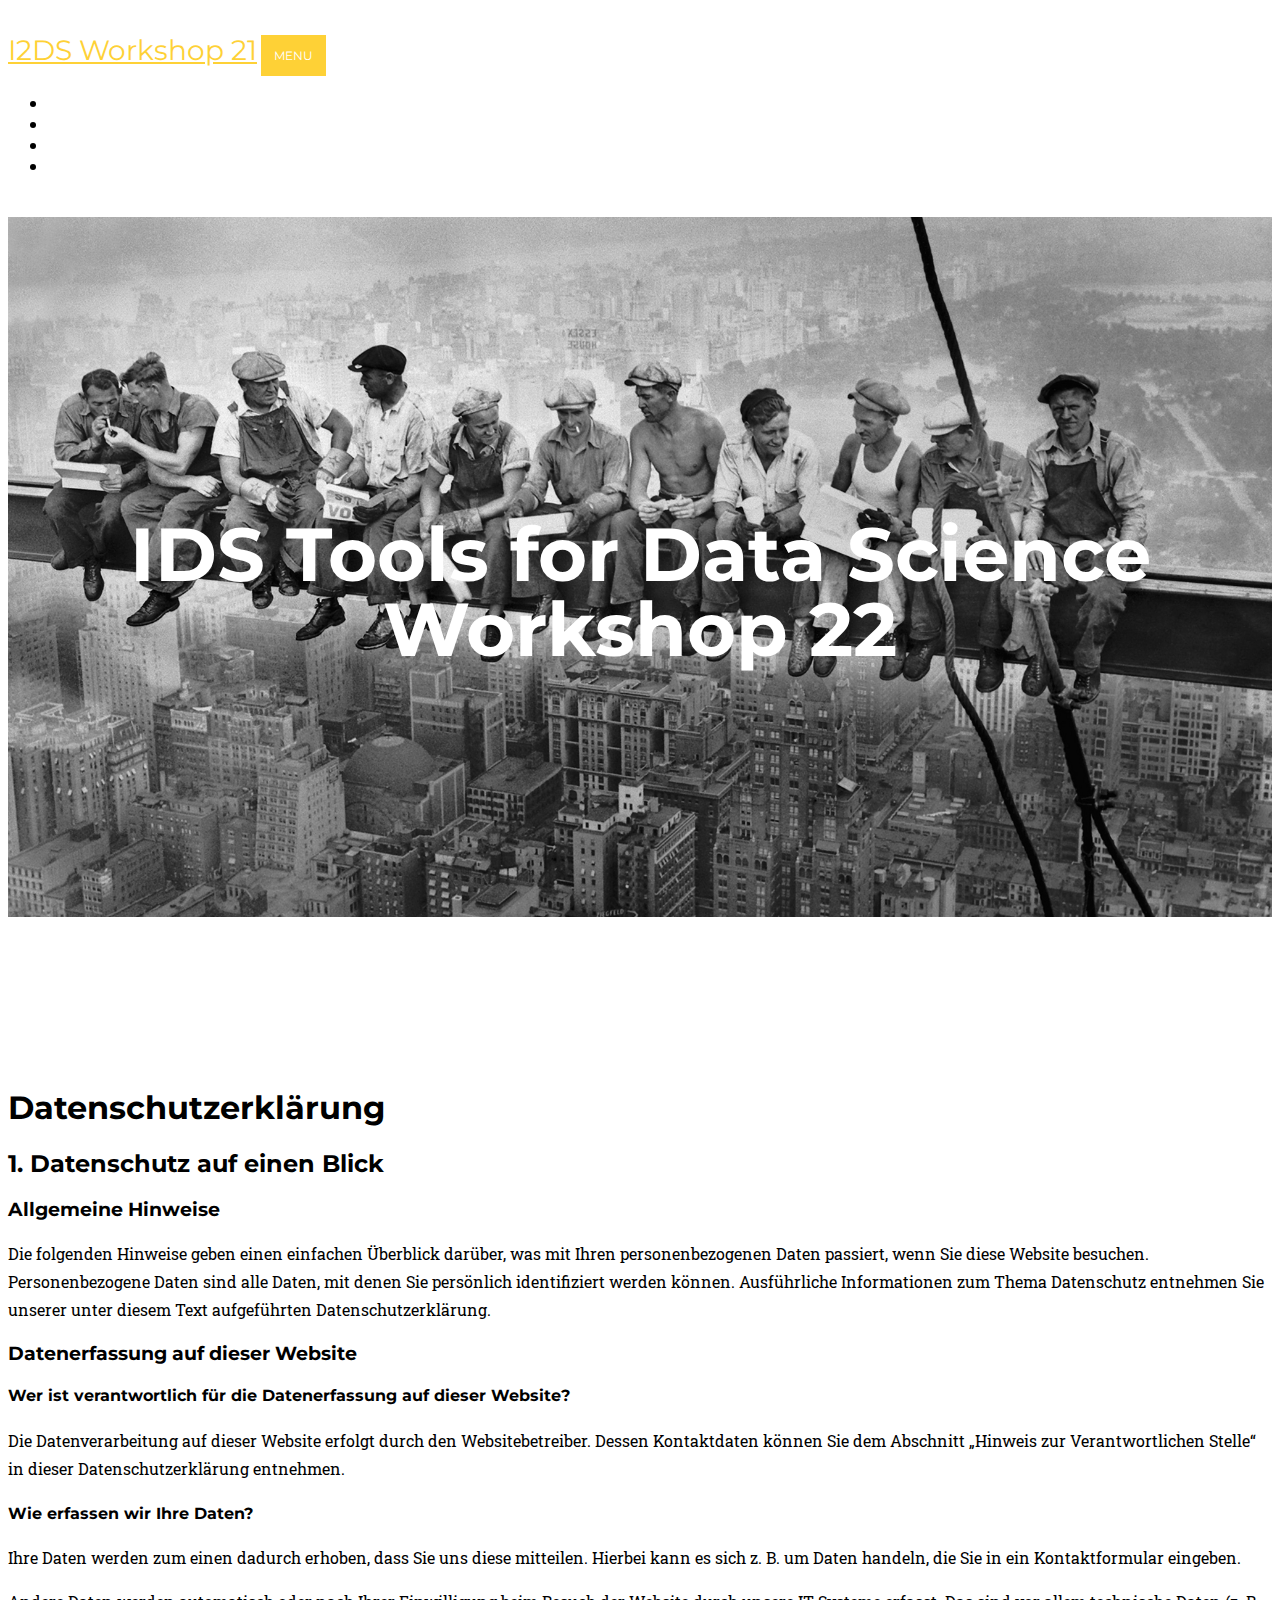
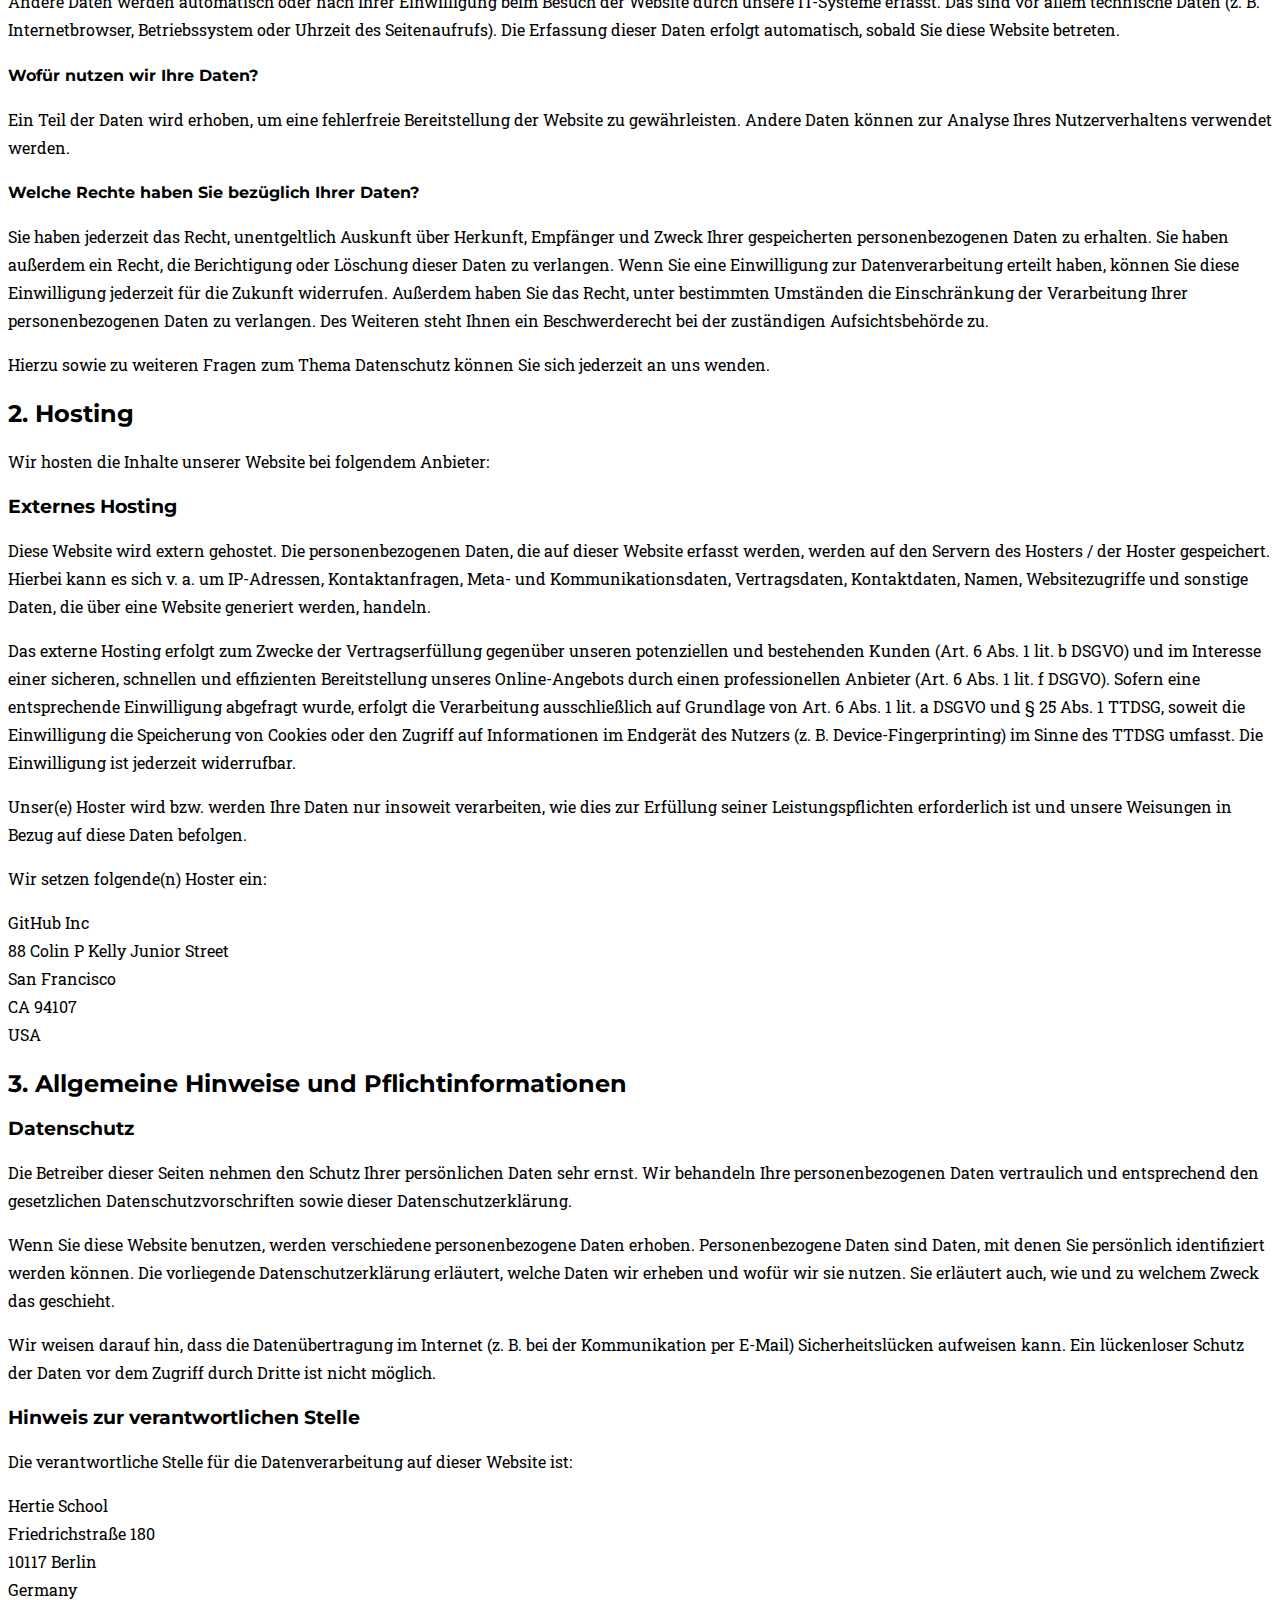
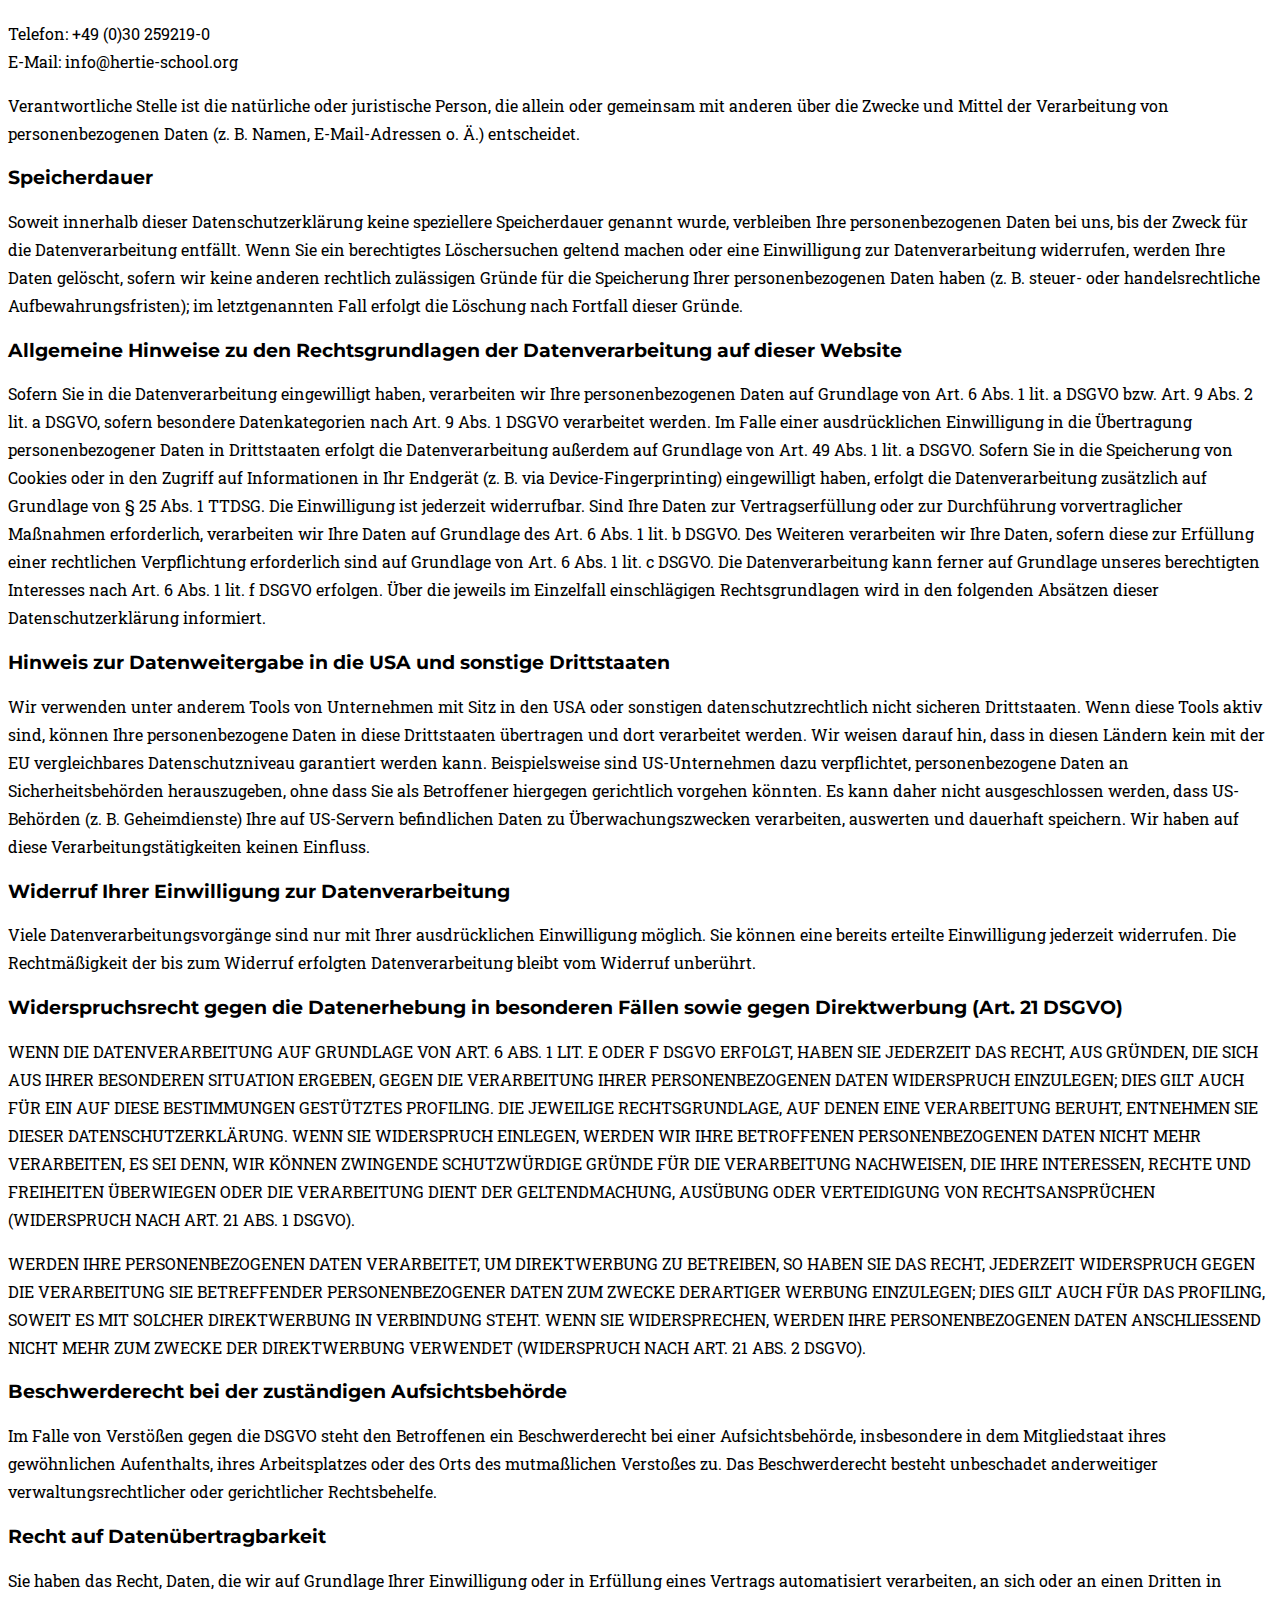
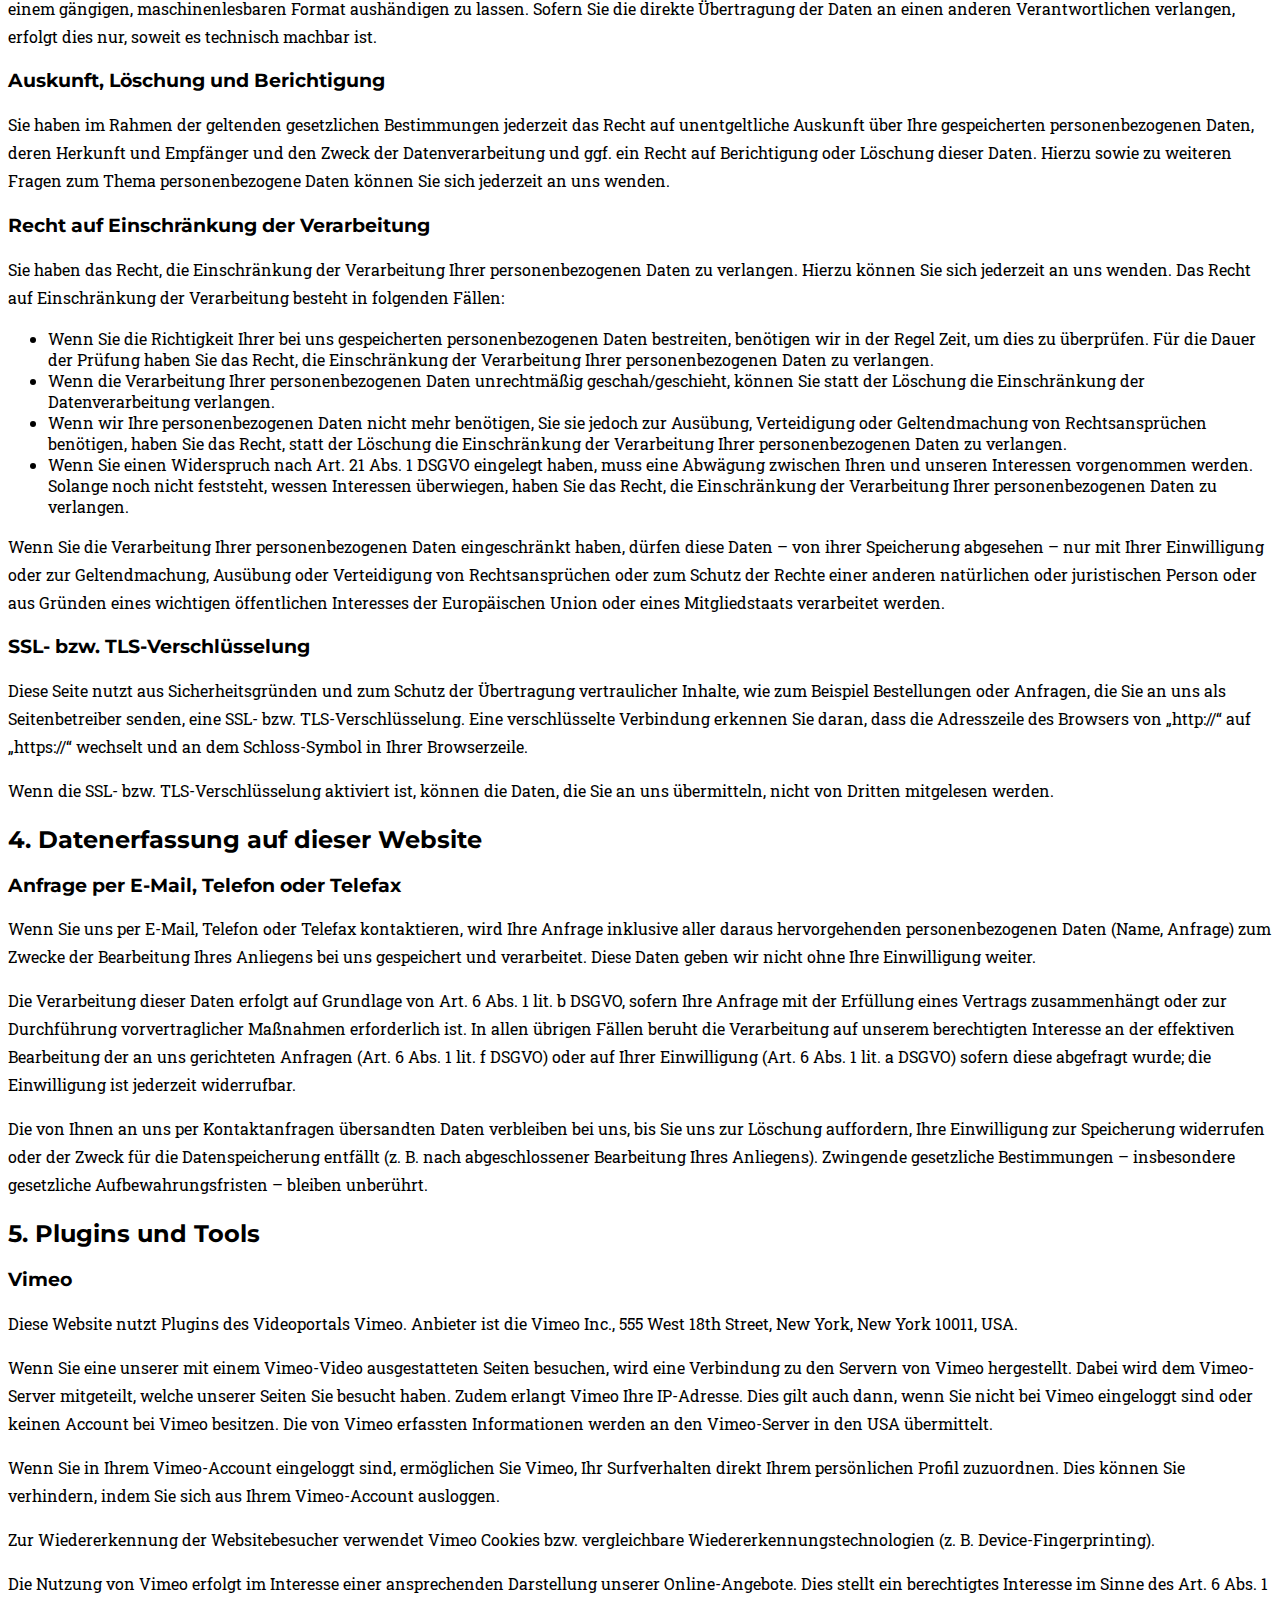
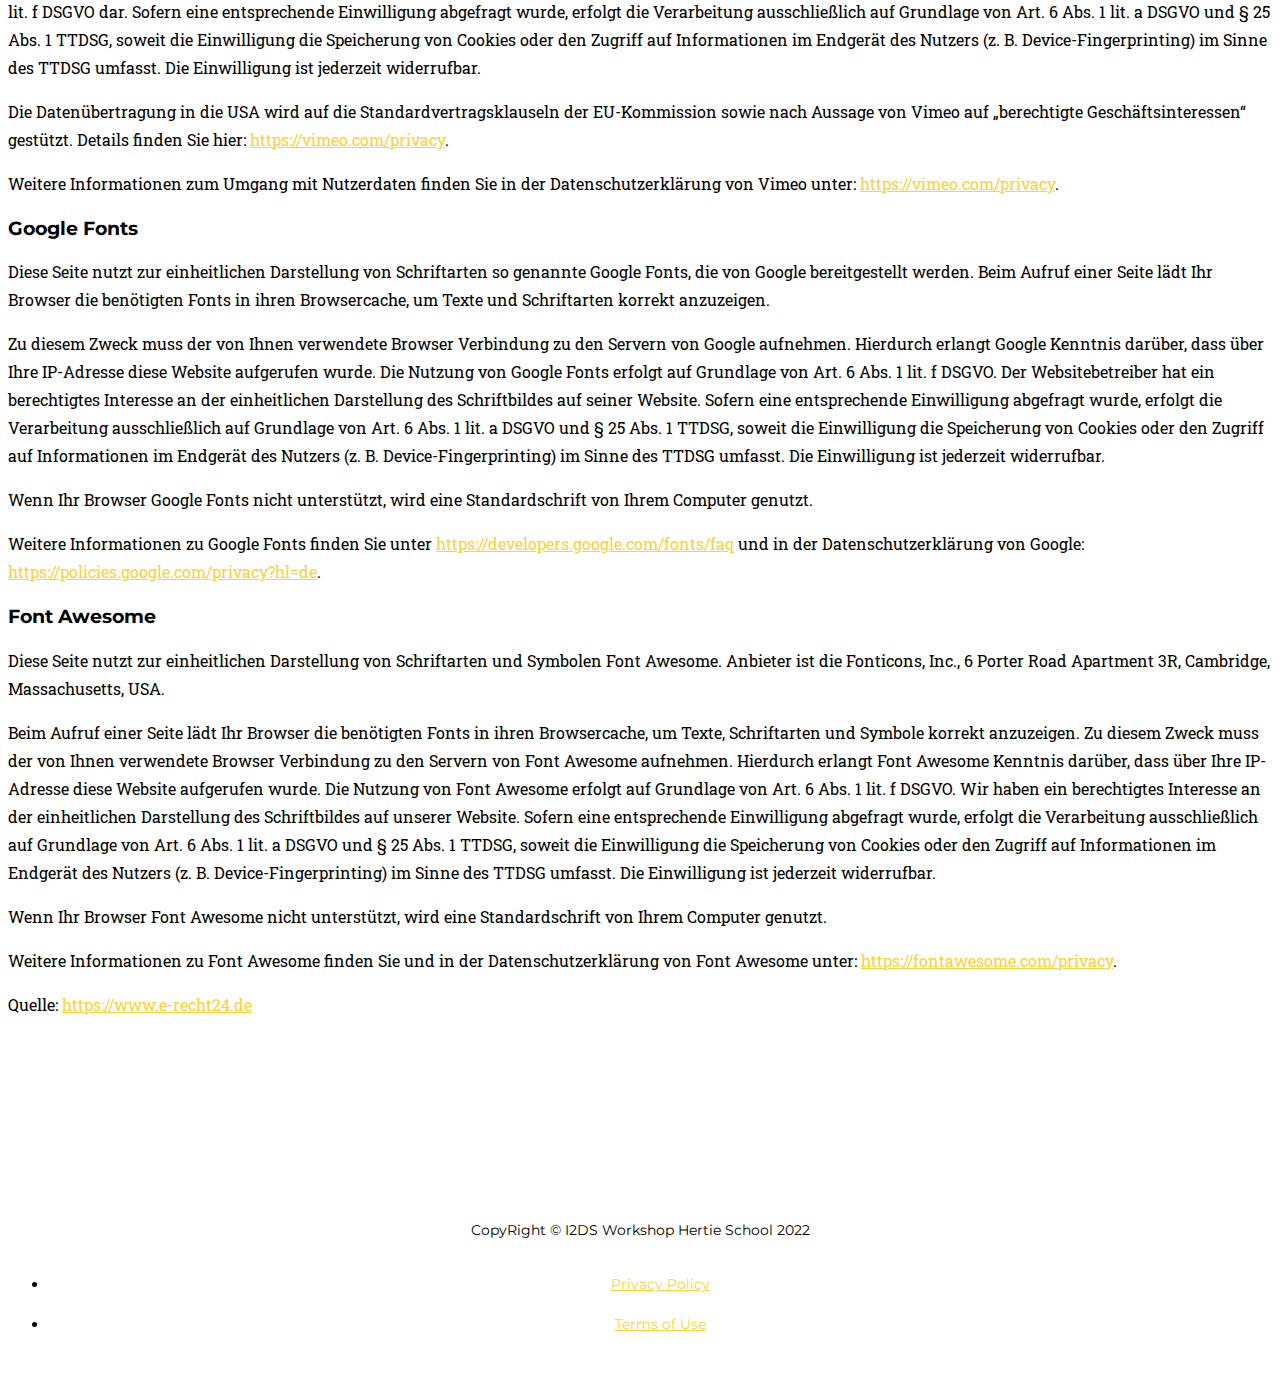
==== privacy.html @ bfecb5fe "first commit" ====
<!DOCTYPE html>
<html lang="en">

<head>

  <meta charset="utf-8">
  <meta name="viewport" content="width=device-width, initial-scale=1, shrink-to-fit=no">
  <meta name="description" content="">
  <meta name="author" content="">

  <title>I2DS Tools for Data Science Workshop 21</title>

  <!-- Bootstrap core CSS -->
  <link href="vendor/bootstrap/css/bootstrap.min.css" rel="stylesheet">

  <!-- Custom fonts for this template -->
  <link href="vendor/fontawesome-free/css/all.min.css" rel="stylesheet" type="text/css">
  <link href="https://fonts.googleapis.com/css?family=Montserrat:400,700" rel="stylesheet" type="text/css">
  <link href='https://fonts.googleapis.com/css?family=Kaushan+Script' rel='stylesheet' type='text/css'>
  <link href='https://fonts.googleapis.com/css?family=Droid+Serif:400,700,400italic,700italic' rel='stylesheet' type='text/css'>
  <link href='https://fonts.googleapis.com/css?family=Roboto+Slab:400,100,300,700' rel='stylesheet' type='text/css'>

  <!-- Custom styles for this template -->
  <link href="css/agency.css" rel="stylesheet">
  <!--  <link href="css/agency.min.css" rel="stylesheet">  -->

  <style type="text/css">
    .tg .tg-gges {
      background-color: #C5D9F1;
      text-align: left;
      vertical-align: bottom
    }

    .tg .tg-0lax {
      text-align: left;
      vertical-align: top
    }

    .tg .tg-7zrl {
      text-align: left;
      vertical-align: bottom
    }
  </style>

  <style type="text/css">
    .tg .tg-ycr8 {
      text-align: left;
      vertical-align: top
    }

    .tg .tg-raw7 {
      border-color: inherit;
      font-weight: bold;
      text-align: left;
      vertical-align: top
    }

    .tg .tg-zv36 {
      border-color: inherit;
      font-weight: bold;
      text-align: left;
      vertical-align: top
    }

    .tg .tg-uk4f {
      text-align: left;
      vertical-align: top
    }

    .tg .tg-6sgx {
      text-align: left;
      vertical-align: top
    }

    .tg .tg-vrym {
      background-color: #353a3f;
      border-color: inherit;
      color: #ffc702;
      font-weight: bold;
      text-align: center;
      vertical-align: middle
    }

    .tg .tg-y0hg {
      text-align: left;
      vertical-align: top
    }

  </style>
</head>

<body id="page-top">

  <!-- Navigation -->
  <nav class="navbar navbar-expand-lg navbar-dark fixed-top" id="mainNav">
    <div class="container">
      <a class="navbar-brand js-scroll-trigger" href="#page-top">I2DS Workshop 21</a>
      <button class="navbar-toggler navbar-toggler-right" type="button" data-toggle="collapse" data-target="#navbarResponsive" aria-controls="navbarResponsive" aria-expanded="false" aria-label="Toggle navigation">
        Menu
        <i class="fas fa-bars"></i>
      </button>
      <div class="collapse navbar-collapse" id="navbarResponsive">
        <ul class="navbar-nav text-uppercase ml-auto">
          <li class="nav-item">
            <a class="nav-link js-scroll-trigger" href="index.html#about">About</a>
          </li>
          <li class="nav-item">
            <a class="nav-link js-scroll-trigger" href="index.html#sessions">Sessions</a>
          </li>
          <li class="nav-item">
            <a class="nav-link js-scroll-trigger" href="index.html#participants">Participants</a>
          </li>
          <li class="nav-item">
            <a class="nav-link js-scroll-trigger" href="index.html#organizers">Organizers</a>
          </li>
        </ul>
      </div>
    </div>
  </nav>

  <!-- Privacy -->
  
  <!-- Header -->
  <header class="masthead">
    <div class="container">
      <div class="intro-text">
        <div class="intro-heading text-uppercase">IDS Tools for Data Science Workshop 22</div>
      </div>
    </div>
  </header>


<section>

<h1>Datenschutz&shy;erkl&auml;rung</h1>
<h2>1. Datenschutz auf einen Blick</h2>
<h3>Allgemeine Hinweise</h3> <p>Die folgenden Hinweise geben einen einfachen &Uuml;berblick dar&uuml;ber, was mit Ihren personenbezogenen Daten passiert, wenn Sie diese Website besuchen. Personenbezogene Daten sind alle Daten, mit denen Sie pers&ouml;nlich identifiziert werden k&ouml;nnen. Ausf&uuml;hrliche Informationen zum Thema Datenschutz entnehmen Sie unserer unter diesem Text aufgef&uuml;hrten Datenschutzerkl&auml;rung.</p>
<h3>Datenerfassung auf dieser Website</h3> <h4>Wer ist verantwortlich f&uuml;r die Datenerfassung auf dieser Website?</h4> <p>Die Datenverarbeitung auf dieser Website erfolgt durch den Websitebetreiber. Dessen Kontaktdaten k&ouml;nnen Sie dem Abschnitt &bdquo;Hinweis zur Verantwortlichen Stelle&ldquo; in dieser Datenschutzerkl&auml;rung entnehmen.</p> <h4>Wie erfassen wir Ihre Daten?</h4> <p>Ihre Daten werden zum einen dadurch erhoben, dass Sie uns diese mitteilen. Hierbei kann es sich z.&nbsp;B. um Daten handeln, die Sie in ein Kontaktformular eingeben.</p> <p>Andere Daten werden automatisch oder nach Ihrer Einwilligung beim Besuch der Website durch unsere IT-Systeme erfasst. Das sind vor allem technische Daten (z.&nbsp;B. Internetbrowser, Betriebssystem oder Uhrzeit des Seitenaufrufs). Die Erfassung dieser Daten erfolgt automatisch, sobald Sie diese Website betreten.</p> <h4>Wof&uuml;r nutzen wir Ihre Daten?</h4> <p>Ein Teil der Daten wird erhoben, um eine fehlerfreie Bereitstellung der Website zu gew&auml;hrleisten. Andere Daten k&ouml;nnen zur Analyse Ihres Nutzerverhaltens verwendet werden.</p> <h4>Welche Rechte haben Sie bez&uuml;glich Ihrer Daten?</h4> <p>Sie haben jederzeit das Recht, unentgeltlich Auskunft &uuml;ber Herkunft, Empf&auml;nger und Zweck Ihrer gespeicherten personenbezogenen Daten zu erhalten. Sie haben au&szlig;erdem ein Recht, die Berichtigung oder L&ouml;schung dieser Daten zu verlangen. Wenn Sie eine Einwilligung zur Datenverarbeitung erteilt haben, k&ouml;nnen Sie diese Einwilligung jederzeit f&uuml;r die Zukunft widerrufen. Au&szlig;erdem haben Sie das Recht, unter bestimmten Umst&auml;nden die Einschr&auml;nkung der Verarbeitung Ihrer personenbezogenen Daten zu verlangen. Des Weiteren steht Ihnen ein Beschwerderecht bei der zust&auml;ndigen Aufsichtsbeh&ouml;rde zu.</p> <p>Hierzu sowie zu weiteren Fragen zum Thema Datenschutz k&ouml;nnen Sie sich jederzeit an uns wenden.</p>
<h2>2. Hosting</h2>
<p>Wir hosten die Inhalte unserer Website bei folgendem Anbieter:</p>
<h3>Externes Hosting</h3> <p>Diese Website wird extern gehostet. Die personenbezogenen Daten, die auf dieser Website erfasst werden, werden auf den Servern des Hosters / der Hoster gespeichert. Hierbei kann es sich v.&nbsp;a. um IP-Adressen, Kontaktanfragen, Meta- und Kommunikationsdaten, Vertragsdaten, Kontaktdaten, Namen, Websitezugriffe und sonstige Daten, die &uuml;ber eine Website generiert werden, handeln.</p> <p>Das externe Hosting erfolgt zum Zwecke der Vertragserf&uuml;llung gegen&uuml;ber unseren potenziellen und bestehenden Kunden (Art. 6 Abs. 1 lit. b DSGVO) und im Interesse einer sicheren, schnellen und effizienten Bereitstellung unseres Online-Angebots durch einen professionellen Anbieter (Art. 6 Abs. 1 lit. f DSGVO). Sofern eine entsprechende Einwilligung abgefragt wurde, erfolgt die Verarbeitung ausschlie&szlig;lich auf Grundlage von Art. 6 Abs. 1 lit. a DSGVO und &sect; 25 Abs. 1 TTDSG, soweit die Einwilligung die Speicherung von Cookies oder den Zugriff auf Informationen im Endger&auml;t des Nutzers (z.&nbsp;B. Device-Fingerprinting) im Sinne des TTDSG umfasst. Die Einwilligung ist jederzeit widerrufbar.</p> <p>Unser(e) Hoster wird bzw. werden Ihre Daten nur insoweit verarbeiten, wie dies zur Erf&uuml;llung seiner Leistungspflichten erforderlich ist und unsere Weisungen in Bezug auf diese Daten befolgen.</p> <p>Wir setzen folgende(n) Hoster ein:</p>
<p>GitHub Inc<br />
88 Colin P Kelly Junior Street <br />
San Francisco<br />
CA 94107<br />
USA</p>
<h2>3. Allgemeine Hinweise und Pflicht&shy;informationen</h2>
<h3>Datenschutz</h3> <p>Die Betreiber dieser Seiten nehmen den Schutz Ihrer pers&ouml;nlichen Daten sehr ernst. Wir behandeln Ihre personenbezogenen Daten vertraulich und entsprechend den gesetzlichen Datenschutzvorschriften sowie dieser Datenschutzerkl&auml;rung.</p> <p>Wenn Sie diese Website benutzen, werden verschiedene personenbezogene Daten erhoben. Personenbezogene Daten sind Daten, mit denen Sie pers&ouml;nlich identifiziert werden k&ouml;nnen. Die vorliegende Datenschutzerkl&auml;rung erl&auml;utert, welche Daten wir erheben und wof&uuml;r wir sie nutzen. Sie erl&auml;utert auch, wie und zu welchem Zweck das geschieht.</p> <p>Wir weisen darauf hin, dass die Daten&uuml;bertragung im Internet (z.&nbsp;B. bei der Kommunikation per E-Mail) Sicherheitsl&uuml;cken aufweisen kann. Ein l&uuml;ckenloser Schutz der Daten vor dem Zugriff durch Dritte ist nicht m&ouml;glich.</p>
<h3>Hinweis zur verantwortlichen Stelle</h3> <p>Die verantwortliche Stelle f&uuml;r die Datenverarbeitung auf dieser Website ist:</p> <p>Hertie School<br />
Friedrichstra&szlig;e 180<br />
10117 Berlin<br />
Germany</p>

<p>Telefon: +49 (0)30 259219-0<br />
E-Mail: info@hertie-school.org</p>
 <p>Verantwortliche Stelle ist die nat&uuml;rliche oder juristische Person, die allein oder gemeinsam mit anderen &uuml;ber die Zwecke und Mittel der Verarbeitung von personenbezogenen Daten (z.&nbsp;B. Namen, E-Mail-Adressen o. &Auml;.) entscheidet.</p>

<h3>Speicherdauer</h3> <p>Soweit innerhalb dieser Datenschutzerkl&auml;rung keine speziellere Speicherdauer genannt wurde, verbleiben Ihre personenbezogenen Daten bei uns, bis der Zweck f&uuml;r die Datenverarbeitung entf&auml;llt. Wenn Sie ein berechtigtes L&ouml;schersuchen geltend machen oder eine Einwilligung zur Datenverarbeitung widerrufen, werden Ihre Daten gel&ouml;scht, sofern wir keine anderen rechtlich zul&auml;ssigen Gr&uuml;nde f&uuml;r die Speicherung Ihrer personenbezogenen Daten haben (z.&nbsp;B. steuer- oder handelsrechtliche Aufbewahrungsfristen); im letztgenannten Fall erfolgt die L&ouml;schung nach Fortfall dieser Gr&uuml;nde.</p>
<h3>Allgemeine Hinweise zu den Rechtsgrundlagen der Datenverarbeitung auf dieser Website</h3> <p>Sofern Sie in die Datenverarbeitung eingewilligt haben, verarbeiten wir Ihre personenbezogenen Daten auf Grundlage von Art. 6 Abs. 1 lit. a DSGVO bzw. Art. 9 Abs. 2 lit. a DSGVO, sofern besondere Datenkategorien nach Art. 9 Abs. 1 DSGVO verarbeitet werden. Im Falle einer ausdr&uuml;cklichen Einwilligung in die &Uuml;bertragung personenbezogener Daten in Drittstaaten erfolgt die Datenverarbeitung au&szlig;erdem auf Grundlage von Art. 49 Abs. 1 lit. a DSGVO. Sofern Sie in die Speicherung von Cookies oder in den Zugriff auf Informationen in Ihr Endger&auml;t (z.&nbsp;B. via Device-Fingerprinting) eingewilligt haben, erfolgt die Datenverarbeitung zus&auml;tzlich auf Grundlage von &sect; 25 Abs. 1 TTDSG. Die Einwilligung ist jederzeit widerrufbar. Sind Ihre Daten zur Vertragserf&uuml;llung oder zur Durchf&uuml;hrung vorvertraglicher Ma&szlig;nahmen erforderlich, verarbeiten wir Ihre Daten auf Grundlage des Art. 6 Abs. 1 lit. b DSGVO. Des Weiteren verarbeiten wir Ihre Daten, sofern diese zur Erf&uuml;llung einer rechtlichen Verpflichtung erforderlich sind auf Grundlage von Art. 6 Abs. 1 lit. c DSGVO. Die Datenverarbeitung kann ferner auf Grundlage unseres berechtigten Interesses nach Art. 6 Abs. 1 lit. f DSGVO erfolgen. &Uuml;ber die jeweils im Einzelfall einschl&auml;gigen Rechtsgrundlagen wird in den folgenden Abs&auml;tzen dieser Datenschutzerkl&auml;rung informiert.</p>
<h3>Hinweis zur Datenweitergabe in die USA und sonstige Drittstaaten</h3> <p>Wir verwenden unter anderem Tools von Unternehmen mit Sitz in den USA oder sonstigen datenschutzrechtlich nicht sicheren Drittstaaten. Wenn diese Tools aktiv sind, k&ouml;nnen Ihre personenbezogene Daten in diese Drittstaaten &uuml;bertragen und dort verarbeitet werden. Wir weisen darauf hin, dass in diesen L&auml;ndern kein mit der EU vergleichbares Datenschutzniveau garantiert werden kann. Beispielsweise sind US-Unternehmen dazu verpflichtet, personenbezogene Daten an Sicherheitsbeh&ouml;rden herauszugeben, ohne dass Sie als Betroffener hiergegen gerichtlich vorgehen k&ouml;nnten. Es kann daher nicht ausgeschlossen werden, dass US-Beh&ouml;rden (z.&nbsp;B. Geheimdienste) Ihre auf US-Servern befindlichen Daten zu &Uuml;berwachungszwecken verarbeiten, auswerten und dauerhaft speichern. Wir haben auf diese Verarbeitungst&auml;tigkeiten keinen Einfluss.</p><h3>Widerruf Ihrer Einwilligung zur Datenverarbeitung</h3> <p>Viele Datenverarbeitungsvorg&auml;nge sind nur mit Ihrer ausdr&uuml;cklichen Einwilligung m&ouml;glich. Sie k&ouml;nnen eine bereits erteilte Einwilligung jederzeit widerrufen. Die Rechtm&auml;&szlig;igkeit der bis zum Widerruf erfolgten Datenverarbeitung bleibt vom Widerruf unber&uuml;hrt.</p>
<h3>Widerspruchsrecht gegen die Datenerhebung in besonderen F&auml;llen sowie gegen Direktwerbung (Art. 21 DSGVO)</h3> <p>WENN DIE DATENVERARBEITUNG AUF GRUNDLAGE VON ART. 6 ABS. 1 LIT. E ODER F DSGVO ERFOLGT, HABEN SIE JEDERZEIT DAS RECHT, AUS GR&Uuml;NDEN, DIE SICH AUS IHRER BESONDEREN SITUATION ERGEBEN, GEGEN DIE VERARBEITUNG IHRER PERSONENBEZOGENEN DATEN WIDERSPRUCH EINZULEGEN; DIES GILT AUCH F&Uuml;R EIN AUF DIESE BESTIMMUNGEN GEST&Uuml;TZTES PROFILING. DIE JEWEILIGE RECHTSGRUNDLAGE, AUF DENEN EINE VERARBEITUNG BERUHT, ENTNEHMEN SIE DIESER DATENSCHUTZERKL&Auml;RUNG. WENN SIE WIDERSPRUCH EINLEGEN, WERDEN WIR IHRE BETROFFENEN PERSONENBEZOGENEN DATEN NICHT MEHR VERARBEITEN, ES SEI DENN, WIR K&Ouml;NNEN ZWINGENDE SCHUTZW&Uuml;RDIGE GR&Uuml;NDE F&Uuml;R DIE VERARBEITUNG NACHWEISEN, DIE IHRE INTERESSEN, RECHTE UND FREIHEITEN &Uuml;BERWIEGEN ODER DIE VERARBEITUNG DIENT DER GELTENDMACHUNG, AUS&Uuml;BUNG ODER VERTEIDIGUNG VON RECHTSANSPR&Uuml;CHEN (WIDERSPRUCH NACH ART. 21 ABS. 1 DSGVO).</p> <p>WERDEN IHRE PERSONENBEZOGENEN DATEN VERARBEITET, UM DIREKTWERBUNG ZU BETREIBEN, SO HABEN SIE DAS RECHT, JEDERZEIT WIDERSPRUCH GEGEN DIE VERARBEITUNG SIE BETREFFENDER PERSONENBEZOGENER DATEN ZUM ZWECKE DERARTIGER WERBUNG EINZULEGEN; DIES GILT AUCH F&Uuml;R DAS PROFILING, SOWEIT ES MIT SOLCHER DIREKTWERBUNG IN VERBINDUNG STEHT. WENN SIE WIDERSPRECHEN, WERDEN IHRE PERSONENBEZOGENEN DATEN ANSCHLIESSEND NICHT MEHR ZUM ZWECKE DER DIREKTWERBUNG VERWENDET (WIDERSPRUCH NACH ART. 21 ABS. 2 DSGVO).</p>
<h3>Beschwerde&shy;recht bei der zust&auml;ndigen Aufsichts&shy;beh&ouml;rde</h3> <p>Im Falle von Verst&ouml;&szlig;en gegen die DSGVO steht den Betroffenen ein Beschwerderecht bei einer Aufsichtsbeh&ouml;rde, insbesondere in dem Mitgliedstaat ihres gew&ouml;hnlichen Aufenthalts, ihres Arbeitsplatzes oder des Orts des mutma&szlig;lichen Versto&szlig;es zu. Das Beschwerderecht besteht unbeschadet anderweitiger verwaltungsrechtlicher oder gerichtlicher Rechtsbehelfe.</p>
<h3>Recht auf Daten&shy;&uuml;bertrag&shy;barkeit</h3> <p>Sie haben das Recht, Daten, die wir auf Grundlage Ihrer Einwilligung oder in Erf&uuml;llung eines Vertrags automatisiert verarbeiten, an sich oder an einen Dritten in einem g&auml;ngigen, maschinenlesbaren Format aush&auml;ndigen zu lassen. Sofern Sie die direkte &Uuml;bertragung der Daten an einen anderen Verantwortlichen verlangen, erfolgt dies nur, soweit es technisch machbar ist.</p>
<h3>Auskunft, L&ouml;schung und Berichtigung</h3> <p>Sie haben im Rahmen der geltenden gesetzlichen Bestimmungen jederzeit das Recht auf unentgeltliche Auskunft &uuml;ber Ihre gespeicherten personenbezogenen Daten, deren Herkunft und Empf&auml;nger und den Zweck der Datenverarbeitung und ggf. ein Recht auf Berichtigung oder L&ouml;schung dieser Daten. Hierzu sowie zu weiteren Fragen zum Thema personenbezogene Daten k&ouml;nnen Sie sich jederzeit an uns wenden.</p>
<h3>Recht auf Einschr&auml;nkung der Verarbeitung</h3> <p>Sie haben das Recht, die Einschr&auml;nkung der Verarbeitung Ihrer personenbezogenen Daten zu verlangen. Hierzu k&ouml;nnen Sie sich jederzeit an uns wenden. Das Recht auf Einschr&auml;nkung der Verarbeitung besteht in folgenden F&auml;llen:</p> <ul> <li>Wenn Sie die Richtigkeit Ihrer bei uns gespeicherten personenbezogenen Daten bestreiten, ben&ouml;tigen wir in der Regel Zeit, um dies zu &uuml;berpr&uuml;fen. F&uuml;r die Dauer der Pr&uuml;fung haben Sie das Recht, die Einschr&auml;nkung der Verarbeitung Ihrer personenbezogenen Daten zu verlangen.</li> <li>Wenn die Verarbeitung Ihrer personenbezogenen Daten unrechtm&auml;&szlig;ig geschah/geschieht, k&ouml;nnen Sie statt der L&ouml;schung die Einschr&auml;nkung der Datenverarbeitung verlangen.</li> <li>Wenn wir Ihre personenbezogenen Daten nicht mehr ben&ouml;tigen, Sie sie jedoch zur Aus&uuml;bung, Verteidigung oder Geltendmachung von Rechtsanspr&uuml;chen ben&ouml;tigen, haben Sie das Recht, statt der L&ouml;schung die Einschr&auml;nkung der Verarbeitung Ihrer personenbezogenen Daten zu verlangen.</li> <li>Wenn Sie einen Widerspruch nach Art. 21 Abs. 1 DSGVO eingelegt haben, muss eine Abw&auml;gung zwischen Ihren und unseren Interessen vorgenommen werden. Solange noch nicht feststeht, wessen Interessen &uuml;berwiegen, haben Sie das Recht, die Einschr&auml;nkung der Verarbeitung Ihrer personenbezogenen Daten zu verlangen.</li> </ul> <p>Wenn Sie die Verarbeitung Ihrer personenbezogenen Daten eingeschr&auml;nkt haben, d&uuml;rfen diese Daten &ndash; von ihrer Speicherung abgesehen &ndash; nur mit Ihrer Einwilligung oder zur Geltendmachung, Aus&uuml;bung oder Verteidigung von Rechtsanspr&uuml;chen oder zum Schutz der Rechte einer anderen nat&uuml;rlichen oder juristischen Person oder aus Gr&uuml;nden eines wichtigen &ouml;ffentlichen Interesses der Europ&auml;ischen Union oder eines Mitgliedstaats verarbeitet werden.</p>
<h3>SSL- bzw. TLS-Verschl&uuml;sselung</h3> <p>Diese Seite nutzt aus Sicherheitsgr&uuml;nden und zum Schutz der &Uuml;bertragung vertraulicher Inhalte, wie zum Beispiel Bestellungen oder Anfragen, die Sie an uns als Seitenbetreiber senden, eine SSL- bzw. TLS-Verschl&uuml;sselung. Eine verschl&uuml;sselte Verbindung erkennen Sie daran, dass die Adresszeile des Browsers von &bdquo;http://&ldquo; auf &bdquo;https://&ldquo; wechselt und an dem Schloss-Symbol in Ihrer Browserzeile.</p> <p>Wenn die SSL- bzw. TLS-Verschl&uuml;sselung aktiviert ist, k&ouml;nnen die Daten, die Sie an uns &uuml;bermitteln, nicht von Dritten mitgelesen werden.</p>
<h2>4. Datenerfassung auf dieser Website</h2>
<h3>Anfrage per E-Mail, Telefon oder Telefax</h3> <p>Wenn Sie uns per E-Mail, Telefon oder Telefax kontaktieren, wird Ihre Anfrage inklusive aller daraus hervorgehenden personenbezogenen Daten (Name, Anfrage) zum Zwecke der Bearbeitung Ihres Anliegens bei uns gespeichert und verarbeitet. Diese Daten geben wir nicht ohne Ihre Einwilligung weiter.</p> <p>Die Verarbeitung dieser Daten erfolgt auf Grundlage von Art. 6 Abs. 1 lit. b DSGVO, sofern Ihre Anfrage mit der Erf&uuml;llung eines Vertrags zusammenh&auml;ngt oder zur Durchf&uuml;hrung vorvertraglicher Ma&szlig;nahmen erforderlich ist. In allen &uuml;brigen F&auml;llen beruht die Verarbeitung auf unserem berechtigten Interesse an der effektiven Bearbeitung der an uns gerichteten Anfragen (Art. 6 Abs. 1 lit. f DSGVO) oder auf Ihrer Einwilligung (Art. 6 Abs. 1 lit. a DSGVO) sofern diese abgefragt wurde; die Einwilligung ist jederzeit widerrufbar.</p> <p>Die von Ihnen an uns per Kontaktanfragen &uuml;bersandten Daten verbleiben bei uns, bis Sie uns zur L&ouml;schung auffordern, Ihre Einwilligung zur Speicherung widerrufen oder der Zweck f&uuml;r die Datenspeicherung entf&auml;llt (z.&nbsp;B. nach abgeschlossener Bearbeitung Ihres Anliegens). Zwingende gesetzliche Bestimmungen &ndash; insbesondere gesetzliche Aufbewahrungsfristen &ndash; bleiben unber&uuml;hrt.</p>
<h2>5. Plugins und Tools</h2>
<h3>Vimeo</h3> <p>Diese Website nutzt Plugins des Videoportals Vimeo. Anbieter ist die Vimeo Inc., 555 West 18th Street, New York, New York 10011, USA.</p> <p>Wenn Sie eine unserer mit einem Vimeo-Video ausgestatteten Seiten besuchen, wird eine Verbindung zu den Servern von Vimeo hergestellt. Dabei wird dem Vimeo-Server mitgeteilt, welche unserer Seiten Sie besucht haben. Zudem erlangt Vimeo Ihre IP-Adresse. Dies gilt auch dann, wenn Sie nicht bei Vimeo eingeloggt sind oder keinen Account bei Vimeo besitzen. Die von Vimeo erfassten Informationen werden an den Vimeo-Server in den USA &uuml;bermittelt.</p> <p>Wenn Sie in Ihrem Vimeo-Account eingeloggt sind, erm&ouml;glichen Sie Vimeo, Ihr Surfverhalten direkt Ihrem pers&ouml;nlichen Profil zuzuordnen. Dies k&ouml;nnen Sie verhindern, indem Sie sich aus Ihrem Vimeo-Account ausloggen.</p> <p>Zur Wiedererkennung der Websitebesucher verwendet Vimeo Cookies bzw. vergleichbare Wiedererkennungstechnologien (z.&nbsp;B. Device-Fingerprinting).</p> <p>Die Nutzung von Vimeo erfolgt im Interesse einer ansprechenden Darstellung unserer Online-Angebote. Dies stellt ein berechtigtes Interesse im Sinne des Art. 6 Abs. 1 lit. f DSGVO dar. Sofern eine entsprechende Einwilligung abgefragt wurde, erfolgt die Verarbeitung ausschlie&szlig;lich auf Grundlage von Art. 6 Abs. 1 lit. a DSGVO und &sect; 25 Abs. 1 TTDSG, soweit die Einwilligung die Speicherung von Cookies oder den Zugriff auf Informationen im Endger&auml;t des Nutzers (z.&nbsp;B. Device-Fingerprinting) im Sinne des TTDSG umfasst. Die Einwilligung ist jederzeit widerrufbar.</p> <p>Die Daten&uuml;bertragung in die USA wird auf die Standardvertragsklauseln der EU-Kommission sowie nach Aussage von Vimeo auf &bdquo;berechtigte Gesch&auml;ftsinteressen&ldquo; gest&uuml;tzt. Details finden Sie hier: <a href="https://vimeo.com/privacy" target="_blank" rel="noopener noreferrer">https://vimeo.com/privacy</a>.</p> <p>Weitere Informationen zum Umgang mit Nutzerdaten finden Sie in der Datenschutzerkl&auml;rung von Vimeo unter: <a href="https://vimeo.com/privacy" target="_blank" rel="noopener noreferrer">https://vimeo.com/privacy</a>.</p>
<h3>Google Fonts</h3> <p>Diese Seite nutzt zur einheitlichen Darstellung von Schriftarten so genannte Google Fonts, die von Google bereitgestellt werden. Beim Aufruf einer Seite l&auml;dt Ihr Browser die ben&ouml;tigten Fonts in ihren Browsercache, um Texte und Schriftarten korrekt anzuzeigen.</p> <p>Zu diesem Zweck muss der von Ihnen verwendete Browser Verbindung zu den Servern von Google aufnehmen. Hierdurch erlangt Google Kenntnis dar&uuml;ber, dass &uuml;ber Ihre IP-Adresse diese Website aufgerufen wurde. Die Nutzung von Google Fonts erfolgt auf Grundlage von Art. 6 Abs. 1 lit. f DSGVO. Der Websitebetreiber hat ein berechtigtes Interesse an der einheitlichen Darstellung des Schriftbildes auf seiner Website. Sofern eine entsprechende Einwilligung abgefragt wurde, erfolgt die Verarbeitung ausschlie&szlig;lich auf Grundlage von Art. 6 Abs. 1 lit. a DSGVO und &sect; 25 Abs. 1 TTDSG, soweit die Einwilligung die Speicherung von Cookies oder den Zugriff auf Informationen im Endger&auml;t des Nutzers (z.&nbsp;B. Device-Fingerprinting) im Sinne des TTDSG umfasst. Die Einwilligung ist jederzeit widerrufbar.</p> <p>Wenn Ihr Browser Google Fonts nicht unterst&uuml;tzt, wird eine Standardschrift von Ihrem Computer genutzt.</p> <p>Weitere Informationen zu Google Fonts finden Sie unter <a href="https://developers.google.com/fonts/faq" target="_blank" rel="noopener noreferrer">https://developers.google.com/fonts/faq</a> und in der Datenschutzerkl&auml;rung von Google: <a href="https://policies.google.com/privacy?hl=de" target="_blank" rel="noopener noreferrer">https://policies.google.com/privacy?hl=de</a>.</p>
<h3>Font Awesome</h3> <p>Diese Seite nutzt zur einheitlichen Darstellung von Schriftarten und Symbolen Font Awesome. Anbieter ist die Fonticons, Inc., 6 Porter Road Apartment 3R, Cambridge, Massachusetts, USA.</p> <p>Beim Aufruf einer Seite l&auml;dt Ihr Browser die ben&ouml;tigten Fonts in ihren Browsercache, um Texte, Schriftarten und Symbole korrekt anzuzeigen. Zu diesem Zweck muss der von Ihnen verwendete Browser Verbindung zu den Servern von Font Awesome aufnehmen. Hierdurch erlangt Font Awesome Kenntnis dar&uuml;ber, dass &uuml;ber Ihre IP-Adresse diese Website aufgerufen wurde. Die Nutzung von Font Awesome erfolgt auf Grundlage von Art. 6 Abs. 1 lit. f DSGVO. Wir haben ein berechtigtes Interesse an der einheitlichen Darstellung des Schriftbildes auf unserer Website. Sofern eine entsprechende Einwilligung abgefragt wurde, erfolgt die Verarbeitung ausschlie&szlig;lich auf Grundlage von Art. 6 Abs. 1 lit. a DSGVO und &sect; 25 Abs. 1 TTDSG, soweit die Einwilligung die Speicherung von Cookies oder den Zugriff auf Informationen im Endger&auml;t des Nutzers (z.&nbsp;B. Device-Fingerprinting) im Sinne des TTDSG umfasst. Die Einwilligung ist jederzeit widerrufbar.</p> <p>Wenn Ihr Browser Font Awesome nicht unterst&uuml;tzt, wird eine Standardschrift von Ihrem Computer genutzt.</p> <p>Weitere Informationen zu Font Awesome finden Sie&nbsp;und in der Datenschutzerkl&auml;rung von Font Awesome unter: <a href="https://fontawesome.com/privacy" target="_blank" rel="noopener noreferrer">https://fontawesome.com/privacy</a>.</p>
<p>Quelle: <a href="https://www.e-recht24.de">https://www.e-recht24.de</a></p>

</section>

  <!-- Footer -->
  <footer class="footer">
    <div class="container">
      <div class="row">
        <div class="col-md-6">
          <span class="copyright">CopyRight &copy; I2DS Workshop Hertie School 2022</span>
        </div>
        <div class="col-md-6">
          <ul class="list-inline quicklinks">
            <li class="list-inline-item">
              <a href="#">Privacy Policy</a>
            </li>
            <li class="list-inline-item">
              <a href="#">Terms of Use</a>
            </li>
          </ul>
        </div>
      </div>
    </div>
  </footer>

  <!-- Bootstrap core JavaScript -->
  <script src="vendor/jquery/jquery.min.js"></script>
  <script src="vendor/bootstrap/js/bootstrap.bundle.min.js"></script>

  <!-- Plugin JavaScript -->
  <script src="vendor/jquery-easing/jquery.easing.min.js"></script>

  <!-- Contact form JavaScript -->
  <script src="js/jqBootstrapValidation.js"></script>
  <script src="js/contact_me.js"></script>

  <!-- Custom scripts for this template -->
  <script src="js/agency.min.js"></script>

</body>

</html>
---- css/agency.css ----
/*!
 * Start Bootstrap - Agency v5.2.1 (https://startbootstrap.com/template-overviews/agency)
 * Copyright 2013-2019 Start Bootstrap
 * Licensed under MIT (https://github.com/BlackrockDigital/startbootstrap-agency/blob/master/LICENSE)
 */

body {
  overflow-x: hidden;
  font-family: 'Roboto Slab', -apple-system, BlinkMacSystemFont, 'Segoe UI', Roboto, 'Helvetica Neue', Arial, sans-serif, 'Apple Color Emoji', 'Segoe UI Emoji', 'Segoe UI Symbol', 'Noto Color Emoji';
}

p {
  line-height: 1.75;
}

a {
  color: #fed136;
}

a:hover {
  color: #fec503;
}

.text-primary {
  color: #fed136 !important;
}

h1,
h2,
h3,
h4,
h5,
h6 {
  font-weight: 700;
  font-family: 'Montserrat', -apple-system, BlinkMacSystemFont, 'Segoe UI', Roboto, 'Helvetica Neue', Arial, sans-serif, 'Apple Color Emoji', 'Segoe UI Emoji', 'Segoe UI Symbol', 'Noto Color Emoji';
}

.page-section {
  padding: 100px 0;
}

.page-section h2.section-heading {
  font-size: 40px;
  margin-top: 0;
  margin-bottom: 20px;
}

.page-section h2.section-heading-underline {
  font-size: 40px;
  margin-top: 0;
  margin-bottom: 25px;
  text-decoration: underline;
  text-underline-position: under;
}

.page-section h2.section-heading-underline-light {
  font-size: 30px;
  margin-top: 0;
  margin-bottom: 25px;
  text-decoration: underline;
  text-underline-position: under;
  color: #cfa517;
}

.page-section h3.section-subheading {
  font-size: 16px;
  font-weight: 400;
  font-style: italic;
  margin-bottom: 75px;
  text-transform: none;
}

.page-section h3.section-subheading-italic {
  font-size: 16px;
  font-weight: 400;
  font-style: italic;
  margin-bottom: 75px;
  text-transform: none;
}

.page-section h3.section-subheading-normal {
  font-size: 18px;
  font-weight: 400;
  font-style: normal;
  margin-top: 35px ;
  margin-right: 25%;
  margin-left: 25%;
  margin-bottom: auto;
  text-transform: none;
  text-align: center;
}

@media only screen and (max-width: 600px) {
  .page-section h3.section-subheading-normal {
    font-size: 18px;
    font-weight: 400;
    font-style: normal;
    margin-top: 35px ;
    margin-right: 4%;
    margin-left: 4%;
    margin-bottom: auto;
    text-transform: none;
    text-align: center;
    font-family: 'Droid Serif', -apple-system, BlinkMacSystemFont, 'Segoe UI', Roboto, 'Helvetica Neue', Arial, sans-serif, 'Apple Color Emoji', 'Segoe UI Emoji', 'Segoe UI Symbol', 'Noto Color Emoji';
  }
}

@media (min-width: 768px) {
  section {
    padding: 150px 0;
  }
}

::-moz-selection {
  background: #fed136;
  text-shadow: none;
}

::selection {
  background: #fed136;
  text-shadow: none;
}

img::-moz-selection {
  background: transparent;
}

img::selection {
  background: transparent;
}

img::-moz-selection {
  background: transparent;
}

.btn {
  font-family: 'Montserrat', -apple-system, BlinkMacSystemFont, 'Segoe UI', Roboto, 'Helvetica Neue', Arial, sans-serif, 'Apple Color Emoji', 'Segoe UI Emoji', 'Segoe UI Symbol', 'Noto Color Emoji';
  font-weight: 700;
}

.btn-xl {
  font-size: 18px;
  padding: 20px 40px;
}

.btn-primary {
  background-color: #fed136;
  border-color: #fed136;
  color: black;
}

.btn-primary:active, .btn-primary:focus, .btn-primary:hover {
  background-color: #fec810 !important;
  border-color: #fec810 !important;
  color: white;
}

.btn-primary:active, .btn-primary:focus {
  -webkit-box-shadow: 0 0 0 0.2rem rgba(254, 209, 55, 0.5) !important;
  box-shadow: 0 0 0 0.2rem rgba(254, 209, 55, 0.5) !important;
}

#mainNav {
  background-color: #212529;
}

#mainNav .navbar-toggler {
  font-size: 12px;
  right: 0;
  padding: 13px;
  text-transform: uppercase;
  color: white;
  border: 0;
  background-color: #fed136;
  font-family: 'Montserrat', -apple-system, BlinkMacSystemFont, 'Segoe UI', Roboto, 'Helvetica Neue', Arial, sans-serif, 'Apple Color Emoji', 'Segoe UI Emoji', 'Segoe UI Symbol', 'Noto Color Emoji';
}

#mainNav .navbar-brand {
  color: #fed136;
  font-family: 'Montserrat', -apple-system, BlinkMacSystemFont, 'Segoe UI', Roboto, 'Helvetica Neue', Arial, sans-serif, 'Apple Color Emoji', 'Segoe UI Emoji', 'Segoe UI Symbol', 'Noto Color Emoji';
}

#mainNav .navbar-brand.active, #mainNav .navbar-brand:active, #mainNav .navbar-brand:focus, #mainNav .navbar-brand:hover {
  color: #fec503;
}

#mainNav .navbar-nav .nav-item .nav-link {
  font-size: 90%;
  font-weight: 400;
  padding: 0.75em 0;
  letter-spacing: 1px;
  color: white;
  font-family: 'Montserrat', -apple-system, BlinkMacSystemFont, 'Segoe UI', Roboto, 'Helvetica Neue', Arial, sans-serif, 'Apple Color Emoji', 'Segoe UI Emoji', 'Segoe UI Symbol', 'Noto Color Emoji';
}

#mainNav .navbar-nav .nav-item .nav-link.active, #mainNav .navbar-nav .nav-item .nav-link:hover {
  color: #fed136;
}

.reverse {
  flex-direction: row-reverse;
}

@media only screen and (max-width: 600px) {
  .reverse {
    flex-direction: column;
  }
}

@media (min-width: 992px) {
  #mainNav {
    padding-top: 25px;
    padding-bottom: 25px;
    -webkit-transition: padding-top 0.3s, padding-bottom 0.3s;
    transition: padding-top 0.3s, padding-bottom 0.3s;
    border: none;
    background-color: transparent;
  }
  #mainNav .navbar-brand {
    font-size: 1.75em;
    -webkit-transition: all 0.3s;
    transition: all 0.3s;
  }
  #mainNav .navbar-nav .nav-item .nav-link {
    padding: 1.1em 1em !important;
  }
  #mainNav.navbar-shrink {
    padding-top: 0;
    padding-bottom: 0;
    background-color: #212529;
  }
  #mainNav.navbar-shrink .navbar-brand {
    font-size: 1.25em;
    padding: 12px 0;
  }
}

header.masthead {
  text-align: center;
  color: white;
  background-image: url("../img/lunch-skyscraper-ebbets-original.jpeg");
  background-repeat: no-repeat;
  background-attachment: scroll;
  background-position: center center;
  background-size: cover;
}

header.masthead .intro-text {
  padding-top: 150px;
  padding-bottom: 100px;
}

header.masthead .intro-text .intro-lead-in {
  font-size: 18px;
  font-style: italic;
  line-height: 18px;
  margin-bottom: 25px;
  font-family: 'Droid Serif', -apple-system, BlinkMacSystemFont, 'Segoe UI', Roboto, 'Helvetica Neue', Arial, sans-serif, 'Apple Color Emoji', 'Segoe UI Emoji', 'Segoe UI Symbol', 'Noto Color Emoji';
}

header.masthead .intro-text .intro-heading {
  font-size: 50px;
  font-weight: 700;
  line-height: 50px;
  margin-bottom: 25px;
  font-family: 'Montserrat', -apple-system, BlinkMacSystemFont, 'Segoe UI', Roboto, 'Helvetica Neue', Arial, sans-serif, 'Apple Color Emoji', 'Segoe UI Emoji', 'Segoe UI Symbol', 'Noto Color Emoji';
}

@media (min-width: 768px) {
  header.masthead .intro-text {
    padding-top: 300px;
    padding-bottom: 200px;
  }
  header.masthead .intro-text .intro-lead-in {
    font-size: 40px;
    font-style: italic;
    line-height: 40px;
    margin-bottom: 25px;
    font-family: 'Droid Serif', -apple-system, BlinkMacSystemFont, 'Segoe UI', Roboto, 'Helvetica Neue', Arial, sans-serif, 'Apple Color Emoji', 'Segoe UI Emoji', 'Segoe UI Symbol', 'Noto Color Emoji';
  }
  header.masthead .intro-text .intro-heading {
    font-size: 75px;
    font-weight: 700;
    line-height: 75px;
    margin-bottom: 50px;
    font-family: 'Montserrat', -apple-system, BlinkMacSystemFont, 'Segoe UI', Roboto, 'Helvetica Neue', Arial, sans-serif, 'Apple Color Emoji', 'Segoe UI Emoji', 'Segoe UI Symbol', 'Noto Color Emoji';
  }
}

.service-heading {
  margin: 15px 0;
  text-transform: none;
}

.service-subtext-light {
  margin: 15px 0;
  text-transform: none;
  color: #cfa517;
}

hr.white-thick {
  border: 1px solid #FFFFFF;
  margin: 35px 50px 10px 50px ;
}

hr.white-thick-top {
  border: 1px solid #FFFFFF;
  margin: 40px 50px 30px 50px ;
}

hr.white-thick-bottom {
  border: 1px solid #FFFFFF;
  margin: 30px 50px 40px 50px ;
}

#portfolio .portfolio-item {
  right: 0;
  margin: 0 0 15px;
}

#portfolio .portfolio-item .portfolio-link {
  background: white;
  position: relative;
  display: block;
  max-width: 400px;
  margin: 0 auto;
  cursor: pointer;
}

#portfolio .portfolio-item .portfolio-link .portfolio-hover {
  position: absolute;
  width: 100%;
  height: 100%;
  -webkit-transition: all ease 0.5s;
  transition: all ease 0.5s;
  opacity: 0;
  background: rgba(254, 209, 54, 0.9);
}

#portfolio .portfolio-item .portfolio-link .portfolio-hover:hover {
  opacity: 1;
}

#portfolio .portfolio-item .portfolio-link .portfolio-hover .portfolio-hover-content {
  font-size: 20px;
  position: absolute;
  top: 50%;
  width: 100%;
  height: 20px;
  margin-top: -12px;
  text-align: center;
  color: white;
}

#portfolio .portfolio-item .portfolio-link .portfolio-hover .portfolio-hover-content i {
  margin-top: -12px;
}

#portfolio .portfolio-item .portfolio-link .portfolio-hover .portfolio-hover-content h3,
#portfolio .portfolio-item .portfolio-link .portfolio-hover .portfolio-hover-content h4 {
  margin: 0;
}

#portfolio .portfolio-item .portfolio-caption {
  max-width: 400px;
  margin: 0 auto;
  padding: 25px;
  text-align: center;
  background-color: #fff;
}

#portfolio .portfolio-item .portfolio-caption h4 {
  font-size: 16px;
  text-align: left;
  margin: 0;
  text-transform: none;
}

#portfolio .portfolio-item .portfolio-caption p {
  font-size: 16px;
  text-align: left;
  font-style: italic;
  margin: 0;
  font-family: 'Droid Serif', -apple-system, BlinkMacSystemFont, 'Segoe UI', Roboto, 'Helvetica Neue', Arial, sans-serif, 'Apple Color Emoji', 'Segoe UI Emoji', 'Segoe UI Symbol', 'Noto Color Emoji';
}

#portfolio * {
  z-index: 2;
}

@media (min-width: 767px) {
  #portfolio .portfolio-item {
    margin: 0 0 30px;
  }
}

.portfolio-modal .modal-dialog {
  margin: 1rem;
  max-width: 100vw;
}

.portfolio-modal .modal-content {
  padding: 100px 0;
  text-align: left;
}

.portfolio-modal .modal-content h2 {
  font-size: 3em;
  margin-bottom: 15px;
}

.portfolio-modal .modal-content p {
  margin-bottom: 30px;
}

.portfolio-modal .modal-content p.item-intro {
  font-size: 16px;
  font-style: italic;
  margin: 20px 0 30px;
  font-family: 'Droid Serif', -apple-system, BlinkMacSystemFont, 'Segoe UI', Roboto, 'Helvetica Neue', Arial, sans-serif, 'Apple Color Emoji', 'Segoe UI Emoji', 'Segoe UI Symbol', 'Noto Color Emoji';
}

.portfolio-modal .modal-content ul.list-inline {
  margin-top: 0;
  margin-bottom: 30px;
}

.portfolio-modal .modal-content img {
  margin-bottom: 30px;
}

.portfolio-modal .modal-content button {
  cursor: pointer;
}

.portfolio-modal .close-modal {
  position: absolute;
  top: 25px;
  right: 25px;
  width: 75px;
  height: 75px;
  cursor: pointer;
  background-color: transparent;
}

.portfolio-modal .close-modal:hover {
  opacity: 0.3;
}

.portfolio-modal .close-modal .lr {
  /* Safari and Chrome */
  z-index: 1051;
  width: 1px;
  height: 75px;
  margin-left: 35px;
  /* IE 9 */
  -webkit-transform: rotate(45deg);
  transform: rotate(45deg);
  background-color: #212529;
}

.portfolio-modal .close-modal .lr .rl {
  /* Safari and Chrome */
  z-index: 1052;
  width: 1px;
  height: 75px;
  /* IE 9 */
  -webkit-transform: rotate(90deg);
  transform: rotate(90deg);
  background-color: #212529;
}

.timeline {
  position: relative;
  padding: 0;
  list-style: none;
}

.timeline:before {
  position: absolute;
  top: 0;
  bottom: 0;
  left: 40px;
  width: 2px;
  margin-left: -1.5px;
  content: '';
  background-color: #e9ecef;
}

.timeline > li {
  position: relative;
  min-height: 50px;
  margin-bottom: 50px;
}

.timeline > li:after, .timeline > li:before {
  display: table;
  content: ' ';
}

.timeline > li:after {
  clear: both;
}

.timeline > li .timeline-panel {
  position: relative;
  float: right;
  width: 100%;
  padding: 0 20px 0 100px;
  text-align: left;
}

.timeline > li .timeline-panel:before {
  right: auto;
  left: -15px;
  border-right-width: 15px;
  border-left-width: 0;
}

.timeline > li .timeline-panel:after {
  right: auto;
  left: -14px;
  border-right-width: 14px;
  border-left-width: 0;
}

.timeline > li .timeline-image {
  position: absolute;
  z-index: 100;
  left: 0;
  width: 80px;
  height: 80px;
  margin-left: 0;
  text-align: center;
  color: white;
  border: 7px solid #e9ecef;
  border-radius: 100%;
  background-color: #fed136;
}

.timeline > li .timeline-image h4 {
  font-size: 10px;
  line-height: 14px;
  margin-top: 12px;
}

.timeline > li.timeline-inverted > .timeline-panel {
  float: right;
  padding: 0 20px 0 100px;
  text-align: left;
}

.timeline > li.timeline-inverted > .timeline-panel:before {
  right: auto;
  left: -15px;
  border-right-width: 15px;
  border-left-width: 0;
}

.timeline > li.timeline-inverted > .timeline-panel:after {
  right: auto;
  left: -14px;
  border-right-width: 14px;
  border-left-width: 0;
}

.timeline > li:last-child {
  margin-bottom: 0;
}

.timeline .timeline-heading h4 {
  margin-top: 0;
  color: inherit;
}

.timeline .timeline-heading h4.subheading {
  text-transform: none;
}

.timeline .timeline-body > ul,
.timeline .timeline-body > p {
  margin-bottom: 0;
}

@media (min-width: 768px) {
  .timeline:before {
    left: 50%;
  }
  .timeline > li {
    min-height: 100px;
    margin-bottom: 100px;
  }
  .timeline > li .timeline-panel {
    float: left;
    width: 41%;
    padding: 0 20px 20px 30px;
    text-align: right;
  }
  .timeline > li .timeline-image {
    left: 50%;
    width: 100px;
    height: 100px;
    margin-left: -50px;
  }
  .timeline > li .timeline-image h4 {
    font-size: 13px;
    line-height: 18px;
    margin-top: 16px;
  }
  .timeline > li.timeline-inverted > .timeline-panel {
    float: right;
    padding: 0 30px 20px 20px;
    text-align: left;
  }
}

@media (min-width: 992px) {
  .timeline > li {
    min-height: 150px;
  }
  .timeline > li .timeline-panel {
    padding: 0 20px 20px;
  }
  .timeline > li .timeline-image {
    width: 150px;
    height: 150px;
    margin-left: -75px;
  }
  .timeline > li .timeline-image h4 {
    font-size: 18px;
    line-height: 26px;
    margin-top: 30px;
  }
  .timeline > li.timeline-inverted > .timeline-panel {
    padding: 0 20px 20px;
  }
}

@media (min-width: 1200px) {
  .timeline > li {
    min-height: 170px;
  }
  .timeline > li .timeline-panel {
    padding: 0 20px 20px 100px;
  }
  .timeline > li .timeline-image {
    width: 170px;
    height: 170px;
    margin-left: -85px;
  }
  .timeline > li .timeline-image h4 {
    margin-top: 40px;
  }
  .timeline > li.timeline-inverted > .timeline-panel {
    padding: 0 100px 20px 20px;
  }
}

.team-member {
  margin-bottom: 10px;
  margin-top: 10px;
  text-align: center;
}

.team-member img {
  width: 225px;
  height: 225px;
  border: 7px solid rgba(0, 0, 0, 0.1);
  margin-top: 15px;
}

.team-member h4 {
  margin-top: 25px;
  margin-bottom: 0;
  text-transform: none;
}

.team-member p {
  margin-top: 0;
}

.team-member-light {
  margin-bottom: 25px;
  margin-top: 5px;
  text-align: center;
  color: #FFFFFF;
}

.team-member-light img {
  width: 180px;
  height: 180px;
  border: 5px solid rgba(0, 0, 0, 0.1);
  margin-top: 15px;
}

.team-member-light h4 {
  margin-top: 12.5px;
  margin-bottom: 0;
  text-transform: none;
}

.team-member-light p {
  margin-top: 0;
}

img.vw-logo {
  vertical-align: middle;
  max-width: 20vw;
  padding-bottom: 5vw;
}

img.uni-logo {
  width: auto;
  max-height: 5vw;
  max-width: 15vw;
}

img.img-portfolio {
  display:block;
  margin:auto;
  border-radius: 5%;
}

@media (max-width: 600px) {
  img.uni-logo {
    width: auto;
    max-height: 15vw;
    max-width: 30vw;
    padding-bottom: 5vw;
  }

  img.vw-logo {
    vertical-align: middle;
    max-width: 45vw;
    padding-bottom: 5vw;
  }
}

section#contact {
  background-color: #212529;
  background-image: url("../img/map-image.png");
  background-repeat: no-repeat;
  background-position: center;
}

section#contact .section-heading {
  color: #fff;
}

section#contact .form-group {
  margin-bottom: 25px;
}

section#contact .form-group input,
section#contact .form-group textarea {
  padding: 20px;
}

section#contact .form-group input.form-control {
  height: auto;
}

section#contact .form-group textarea.form-control {
  height: 248px;
}

section#contact .form-control:focus {
  border-color: #fed136;
  -webkit-box-shadow: none;
  box-shadow: none;
}

section#contact ::-webkit-input-placeholder {
  font-weight: 700;
  color: #ced4da;
  font-family: 'Montserrat', -apple-system, BlinkMacSystemFont, 'Segoe UI', Roboto, 'Helvetica Neue', Arial, sans-serif, 'Apple Color Emoji', 'Segoe UI Emoji', 'Segoe UI Symbol', 'Noto Color Emoji';
}

section#contact :-moz-placeholder {
  font-weight: 700;
  color: #ced4da;
  font-family: 'Montserrat', -apple-system, BlinkMacSystemFont, 'Segoe UI', Roboto, 'Helvetica Neue', Arial, sans-serif, 'Apple Color Emoji', 'Segoe UI Emoji', 'Segoe UI Symbol', 'Noto Color Emoji';
}

section#contact ::-moz-placeholder {
  font-weight: 700;
  color: #ced4da;
  font-family: 'Montserrat', -apple-system, BlinkMacSystemFont, 'Segoe UI', Roboto, 'Helvetica Neue', Arial, sans-serif, 'Apple Color Emoji', 'Segoe UI Emoji', 'Segoe UI Symbol', 'Noto Color Emoji';
}

section#contact :-ms-input-placeholder {
  font-weight: 700;
  color: #ced4da;
  font-family: 'Montserrat', -apple-system, BlinkMacSystemFont, 'Segoe UI', Roboto, 'Helvetica Neue', Arial, sans-serif, 'Apple Color Emoji', 'Segoe UI Emoji', 'Segoe UI Symbol', 'Noto Color Emoji';
}

.footer {
  padding: 25px 0;
  text-align: center;
}

.footer span.copyright {
  font-size: 90%;
  line-height: 40px;
  text-transform: none;
  font-family: 'Montserrat', -apple-system, BlinkMacSystemFont, 'Segoe UI', Roboto, 'Helvetica Neue', Arial, sans-serif, 'Apple Color Emoji', 'Segoe UI Emoji', 'Segoe UI Symbol', 'Noto Color Emoji';
}

.footer div.attribution {
  font-size: 60%;
  line-height: 10px;
  text-transform: none;
  text-align: center;
  font-family: 'Montserrat', -apple-system, BlinkMacSystemFont, 'Segoe UI', Roboto, 'Helvetica Neue', Arial, sans-serif, 'Apple Color Emoji', 'Segoe UI Emoji', 'Segoe UI Symbol', 'Noto Color Emoji';
}


.footer ul.quicklinks {
  font-size: 90%;
  line-height: 40px;
  margin-bottom: 0;
  text-transform: none;
  font-family: 'Montserrat', -apple-system, BlinkMacSystemFont, 'Segoe UI', Roboto, 'Helvetica Neue', Arial, sans-serif, 'Apple Color Emoji', 'Segoe UI Emoji', 'Segoe UI Symbol', 'Noto Color Emoji';
}

ul.social-buttons {
  margin-bottom: 0;
}

ul.social-buttons li a {
  font-size: 20px;
  line-height: 50px;
  display: block;
  width: 50px;
  height: 50px;
  -webkit-transition: all 0.3s;
  transition: all 0.3s;
  color: white;
  border-radius: 100%;
  outline: none;
  background-color: #212529;
}

ul.social-buttons li a:active, ul.social-buttons li a:focus, ul.social-buttons li a:hover {
  background-color: #fed136;
}
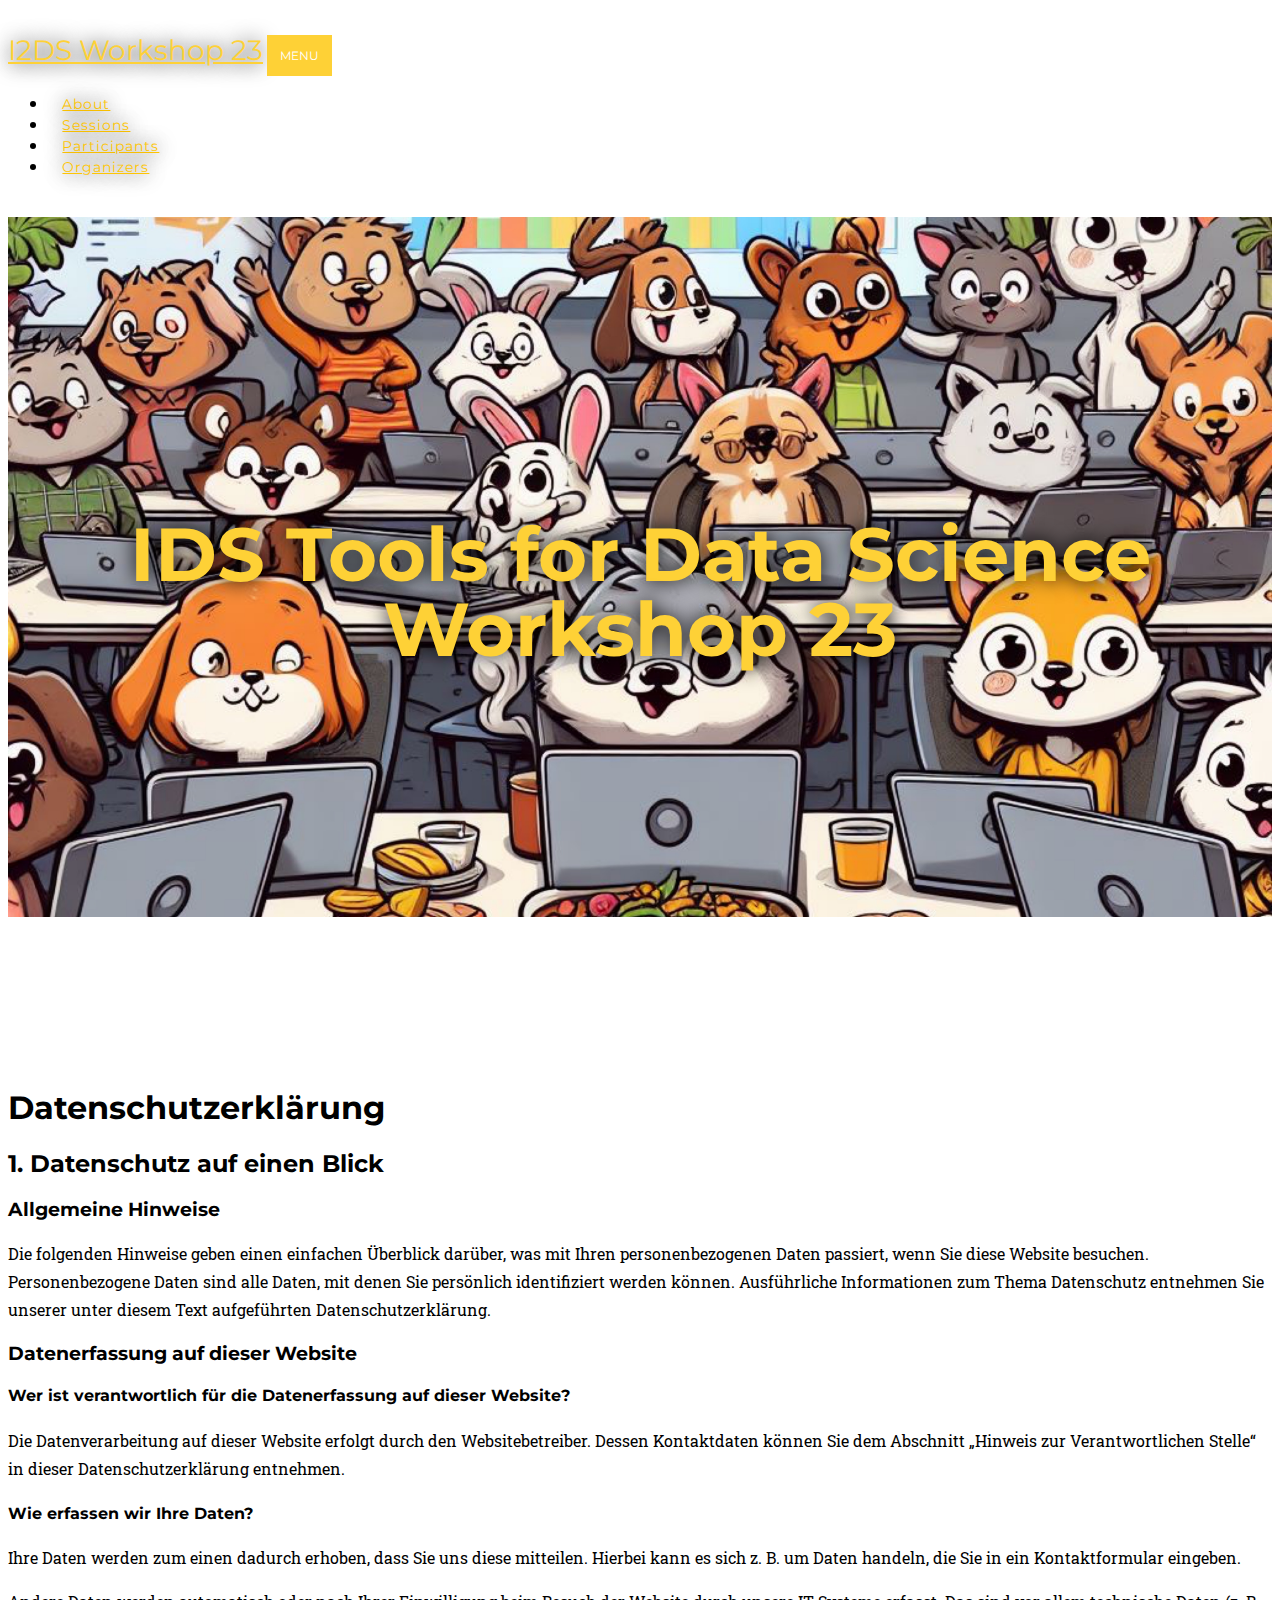
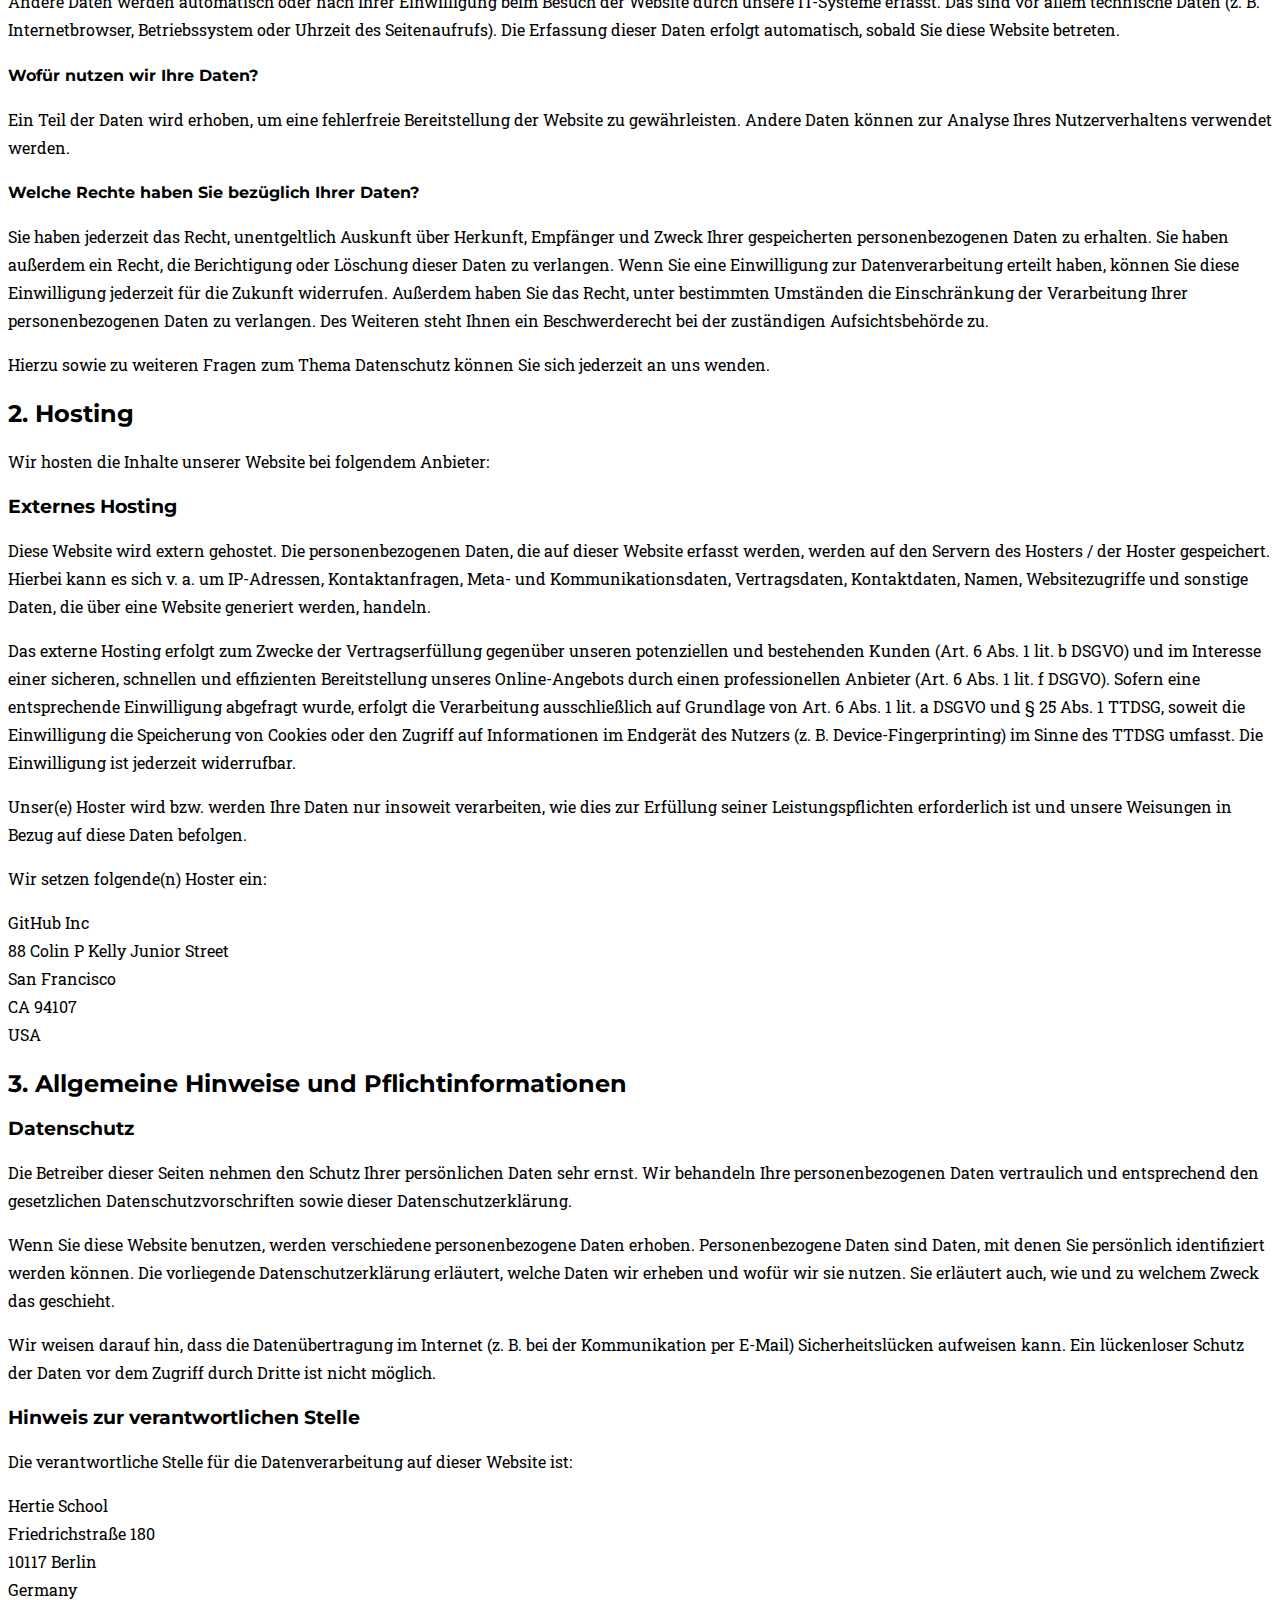
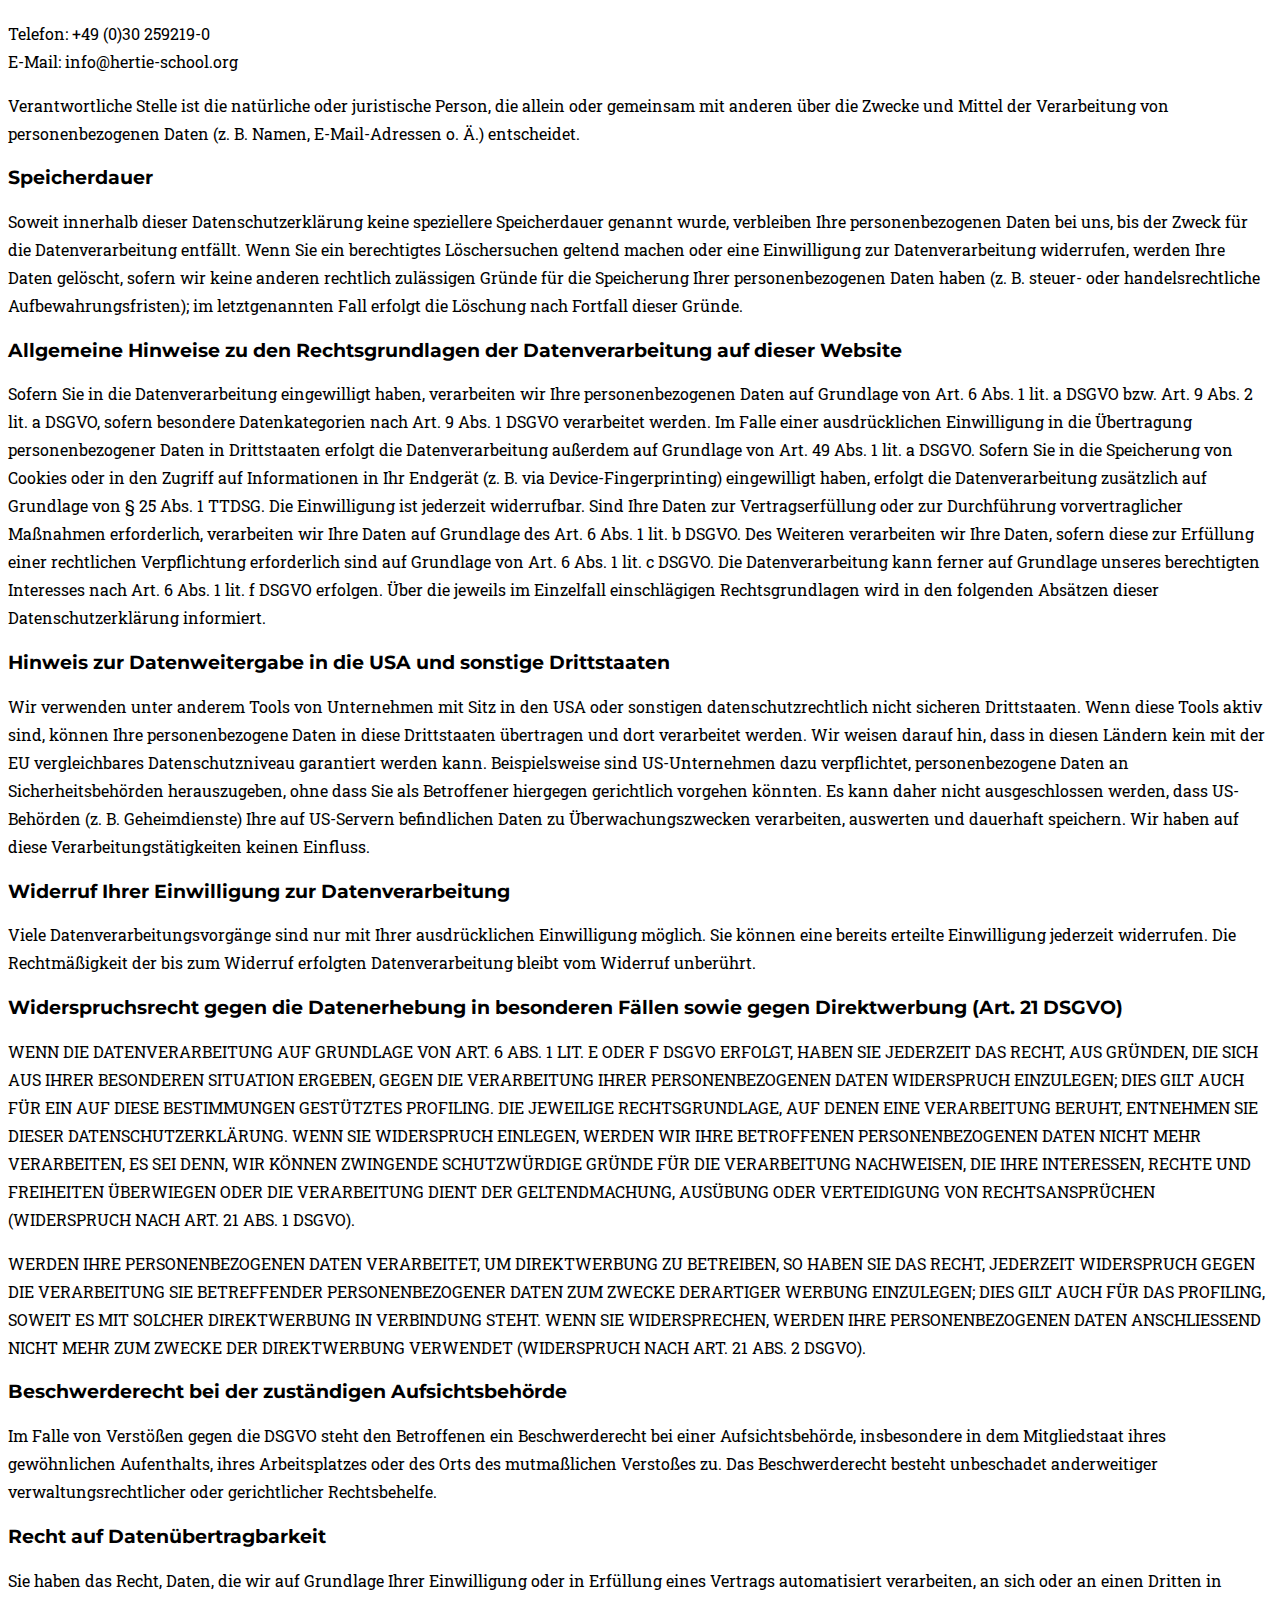
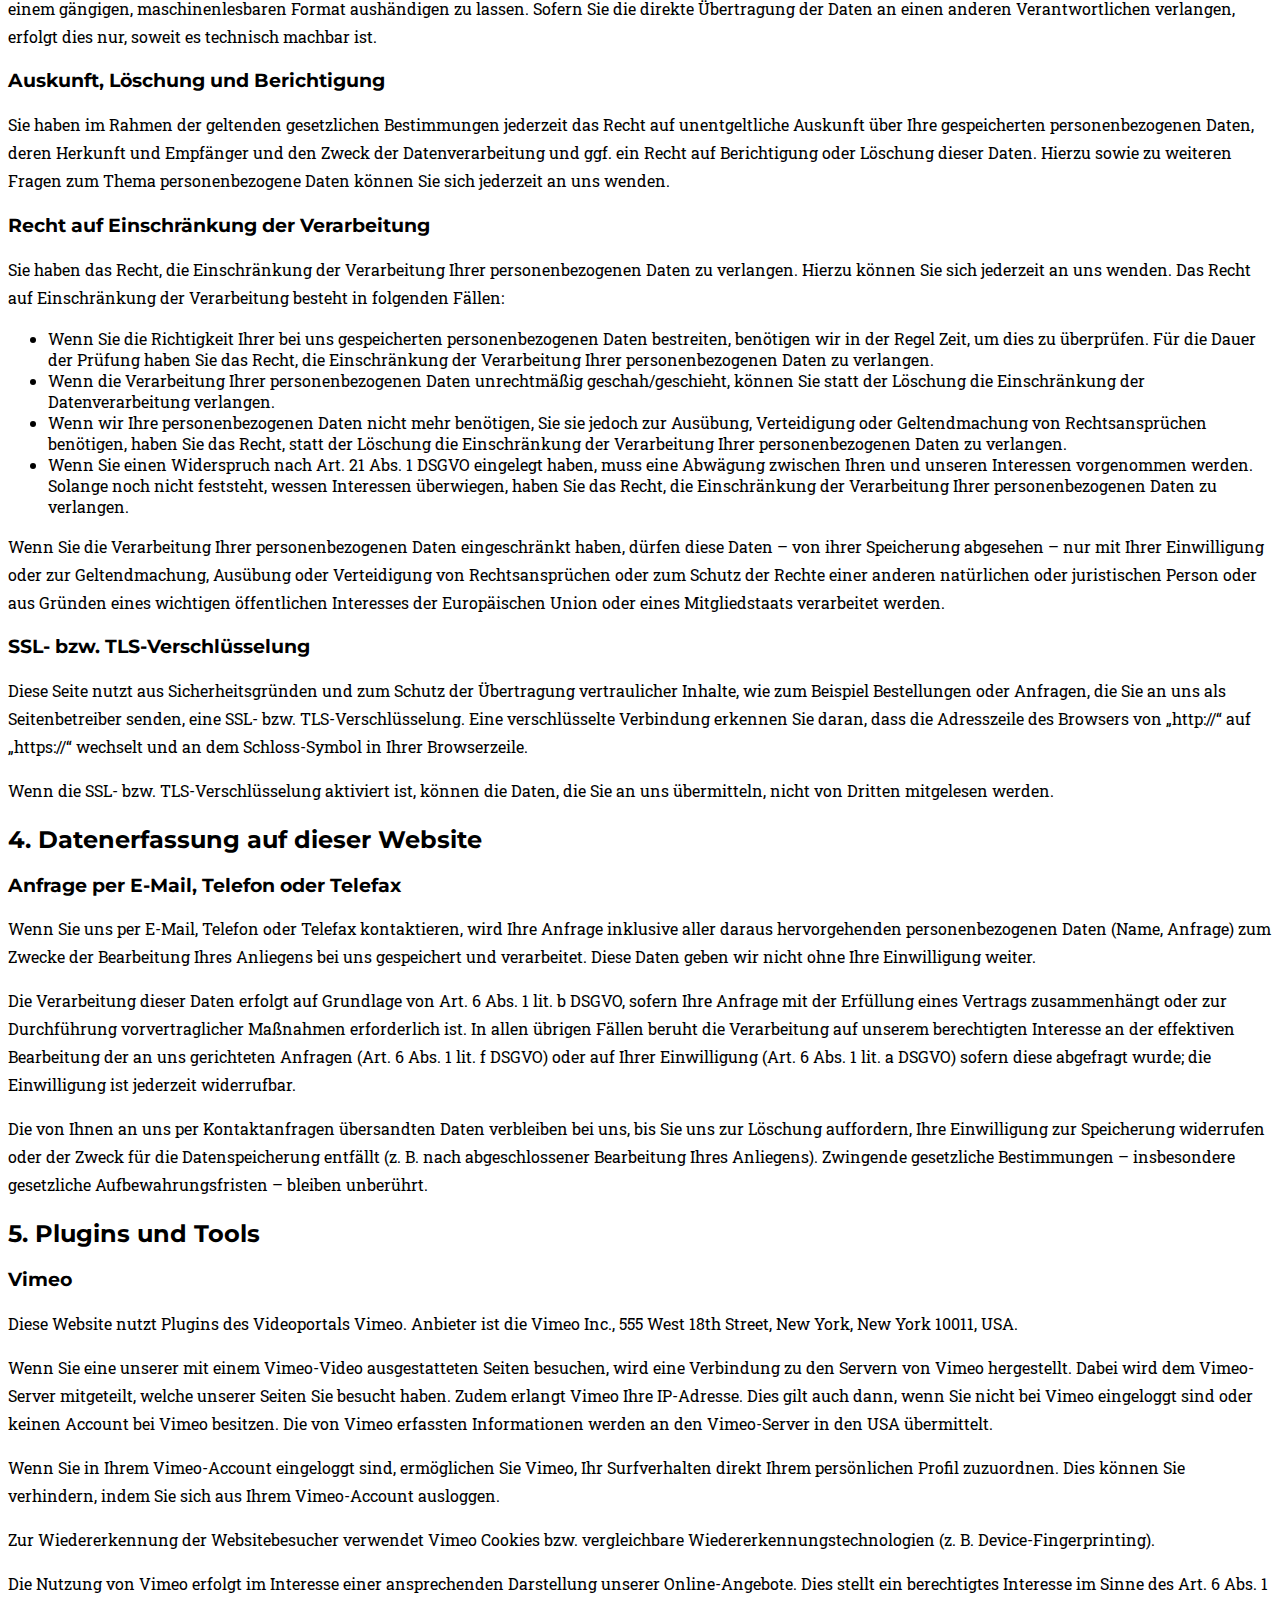
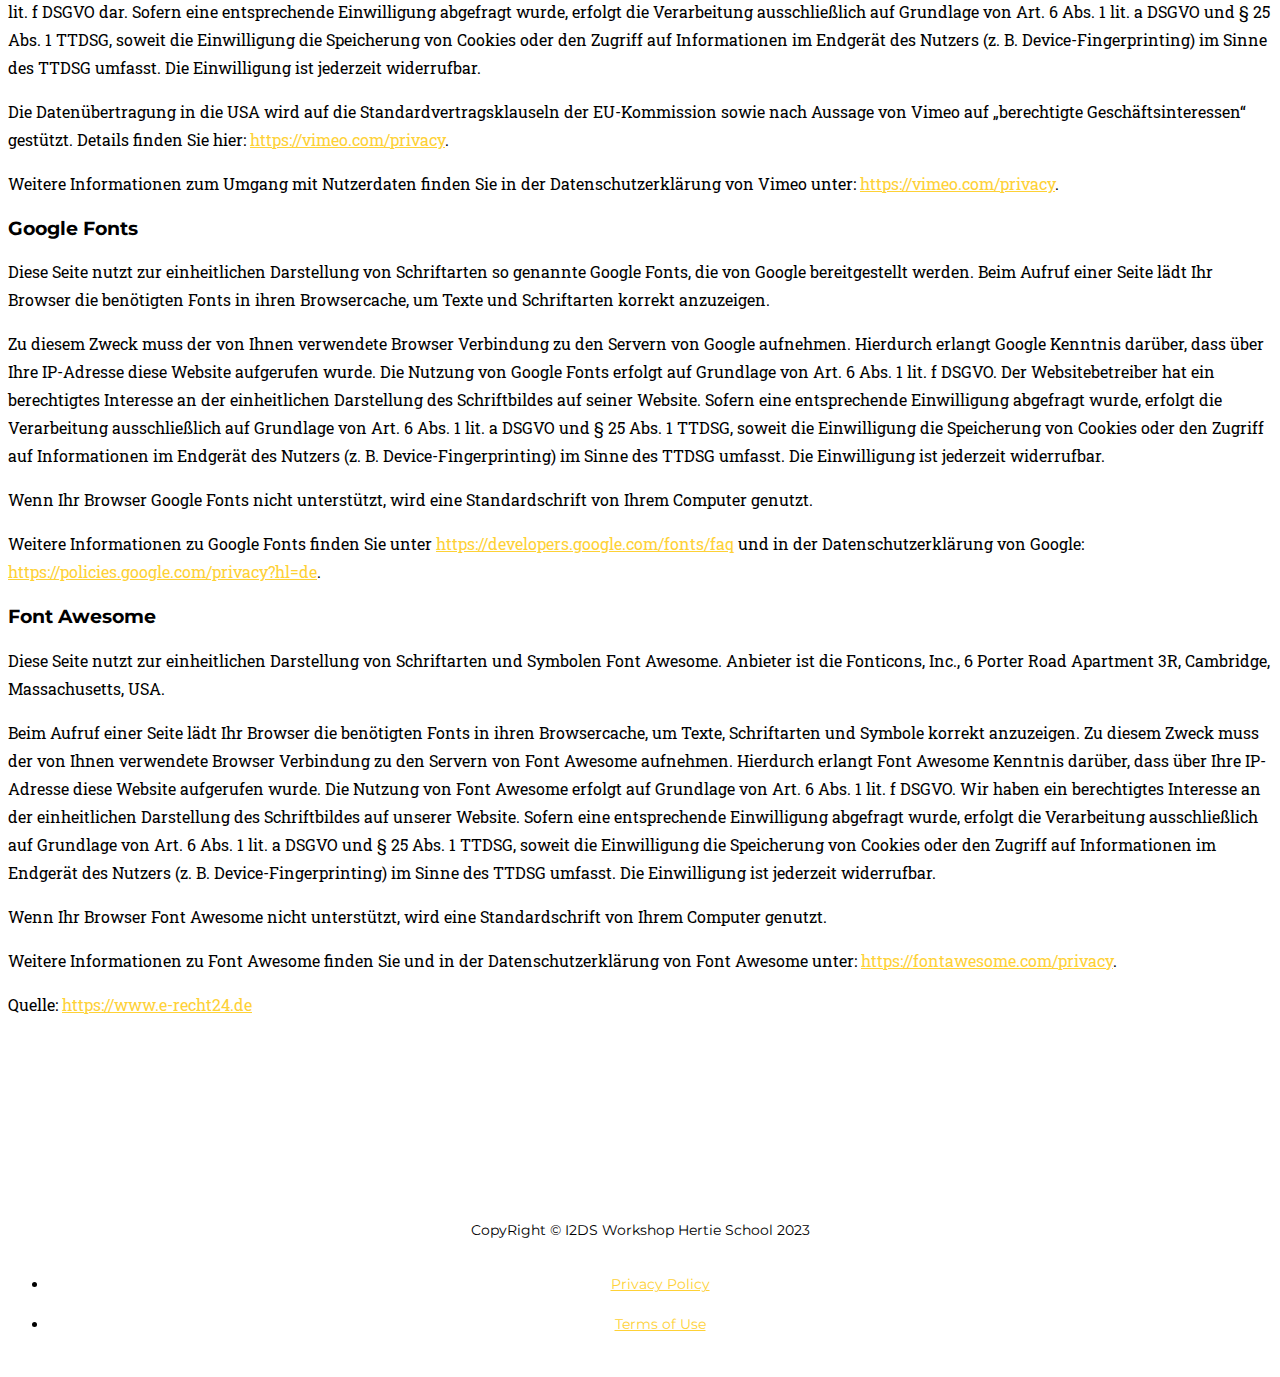
==== commit 71b10041: "update" ====
--- a/privacy.html
+++ b/privacy.html
@@ -94,7 +94,7 @@
   <!-- Navigation -->
   <nav class="navbar navbar-expand-lg navbar-dark fixed-top" id="mainNav">
     <div class="container">
-      <a class="navbar-brand js-scroll-trigger" href="#page-top">I2DS Workshop 21</a>
+      <a class="navbar-brand js-scroll-trigger" href="#page-top">I2DS Workshop 23</a>
       <button class="navbar-toggler navbar-toggler-right" type="button" data-toggle="collapse" data-target="#navbarResponsive" aria-controls="navbarResponsive" aria-expanded="false" aria-label="Toggle navigation">
         Menu
         <i class="fas fa-bars"></i>
@@ -124,7 +124,7 @@
   <header class="masthead">
     <div class="container">
       <div class="intro-text">
-        <div class="intro-heading text-uppercase">IDS Tools for Data Science Workshop 22</div>
+        <div class="intro-heading text-uppercase">IDS Tools for Data Science Workshop 23</div>
       </div>
     </div>
   </header>
@@ -179,7 +179,7 @@
     <div class="container">
       <div class="row">
         <div class="col-md-6">
-          <span class="copyright">CopyRight &copy; I2DS Workshop Hertie School 2022</span>
+          <span class="copyright">CopyRight &copy; I2DS Workshop Hertie School 2023</span>
         </div>
         <div class="col-md-6">
           <ul class="list-inline quicklinks">
--- a/css/agency.css
+++ b/css/agency.css
@@ -177,6 +177,7 @@
 
 #mainNav .navbar-brand {
   color: #fed136;
+  text-shadow: 0 0 20px black;
   font-family: 'Montserrat', -apple-system, BlinkMacSystemFont, 'Segoe UI', Roboto, 'Helvetica Neue', Arial, sans-serif, 'Apple Color Emoji', 'Segoe UI Emoji', 'Segoe UI Symbol', 'Noto Color Emoji';
 }
 
@@ -189,12 +190,13 @@
   font-weight: 400;
   padding: 0.75em 0;
   letter-spacing: 1px;
-  color: white;
+  color: #fec503;
+  text-shadow: 0 0 20px black;
   font-family: 'Montserrat', -apple-system, BlinkMacSystemFont, 'Segoe UI', Roboto, 'Helvetica Neue', Arial, sans-serif, 'Apple Color Emoji', 'Segoe UI Emoji', 'Segoe UI Symbol', 'Noto Color Emoji';
 }
 
 #mainNav .navbar-nav .nav-item .nav-link.active, #mainNav .navbar-nav .nav-item .nav-link:hover {
-  color: #fed136;
+  color: #fec503;
 }
 
 .reverse {
@@ -238,7 +240,7 @@
 header.masthead {
   text-align: center;
   color: white;
-  background-image: url("../img/lunch-skyscraper-ebbets-original.jpeg");
+  background-image: url("../img/workshop-comic-cover-wide.jpeg");
   background-repeat: no-repeat;
   background-attachment: scroll;
   background-position: center center;
@@ -263,6 +265,8 @@
   font-weight: 700;
   line-height: 50px;
   margin-bottom: 25px;
+  color: #fed136;
+  text-shadow: 0 0 20px black;
   font-family: 'Montserrat', -apple-system, BlinkMacSystemFont, 'Segoe UI', Roboto, 'Helvetica Neue', Arial, sans-serif, 'Apple Color Emoji', 'Segoe UI Emoji', 'Segoe UI Symbol', 'Noto Color Emoji';
 }
 
